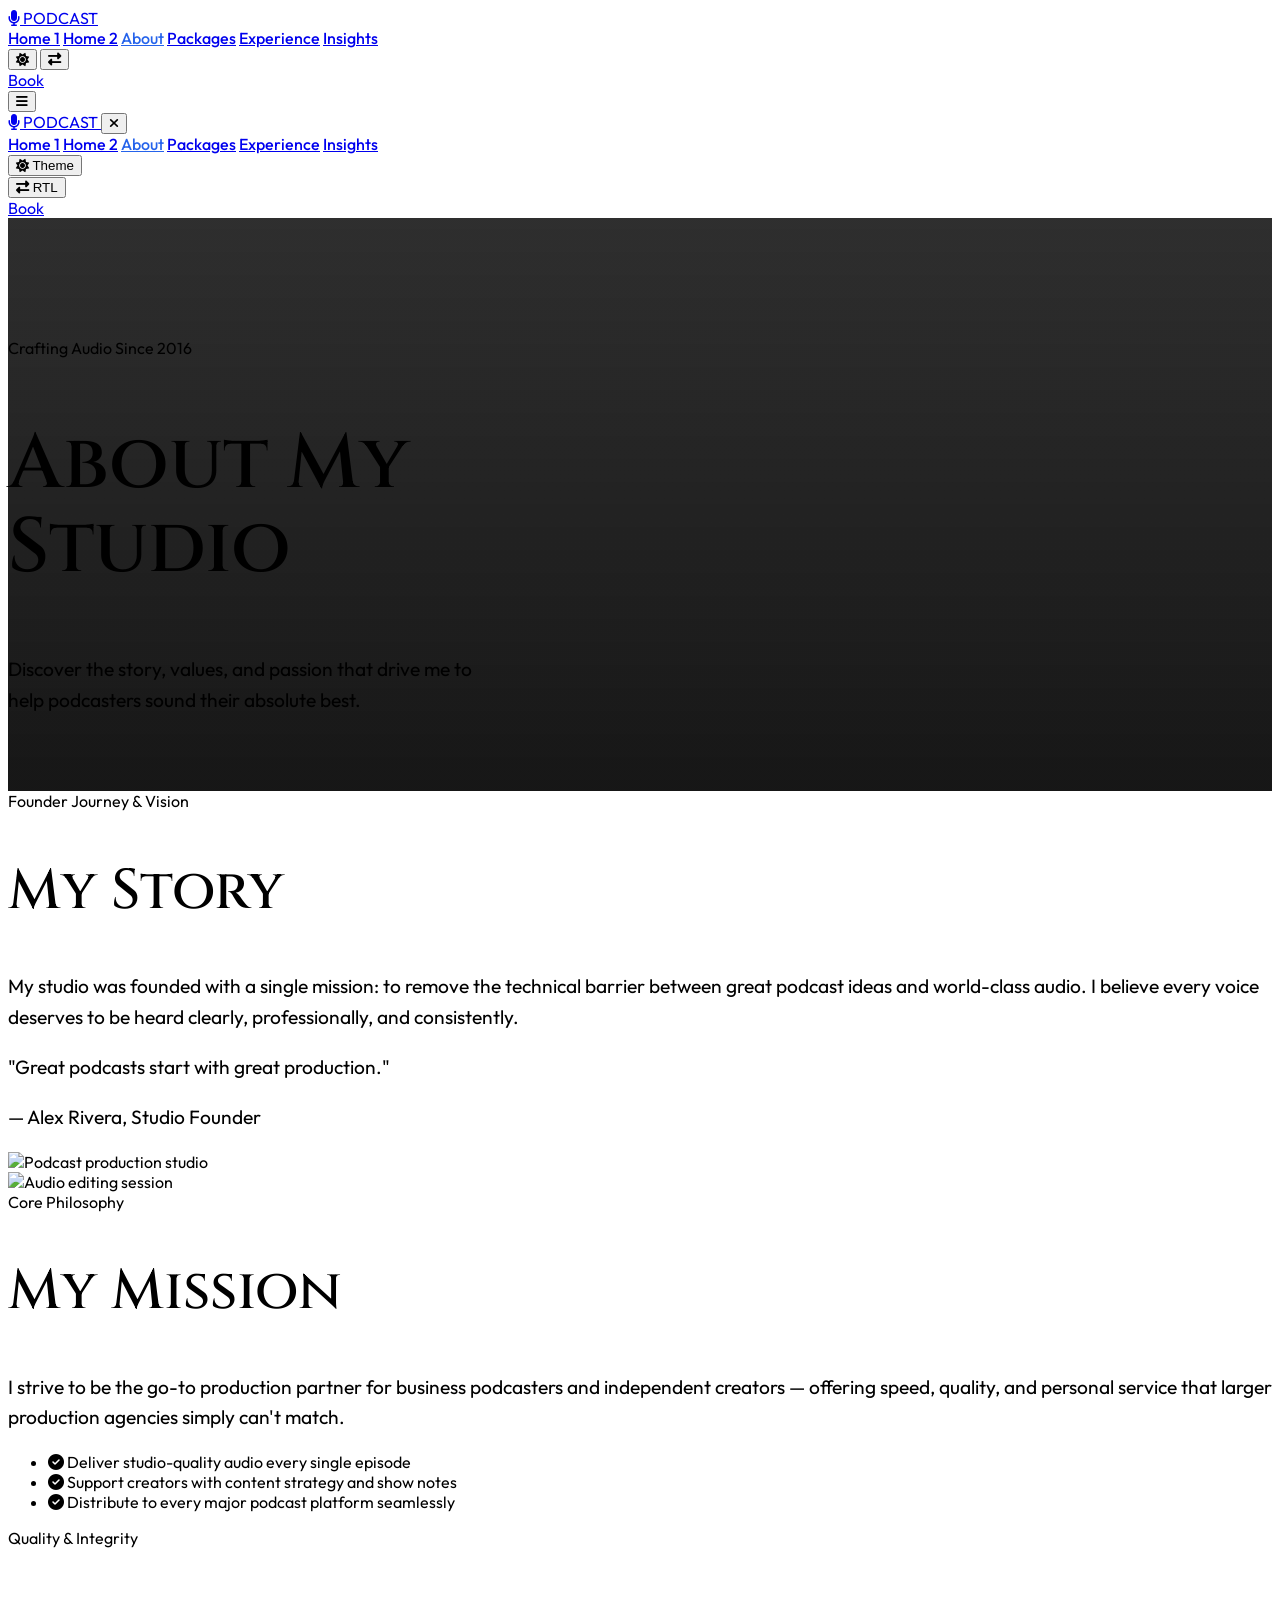
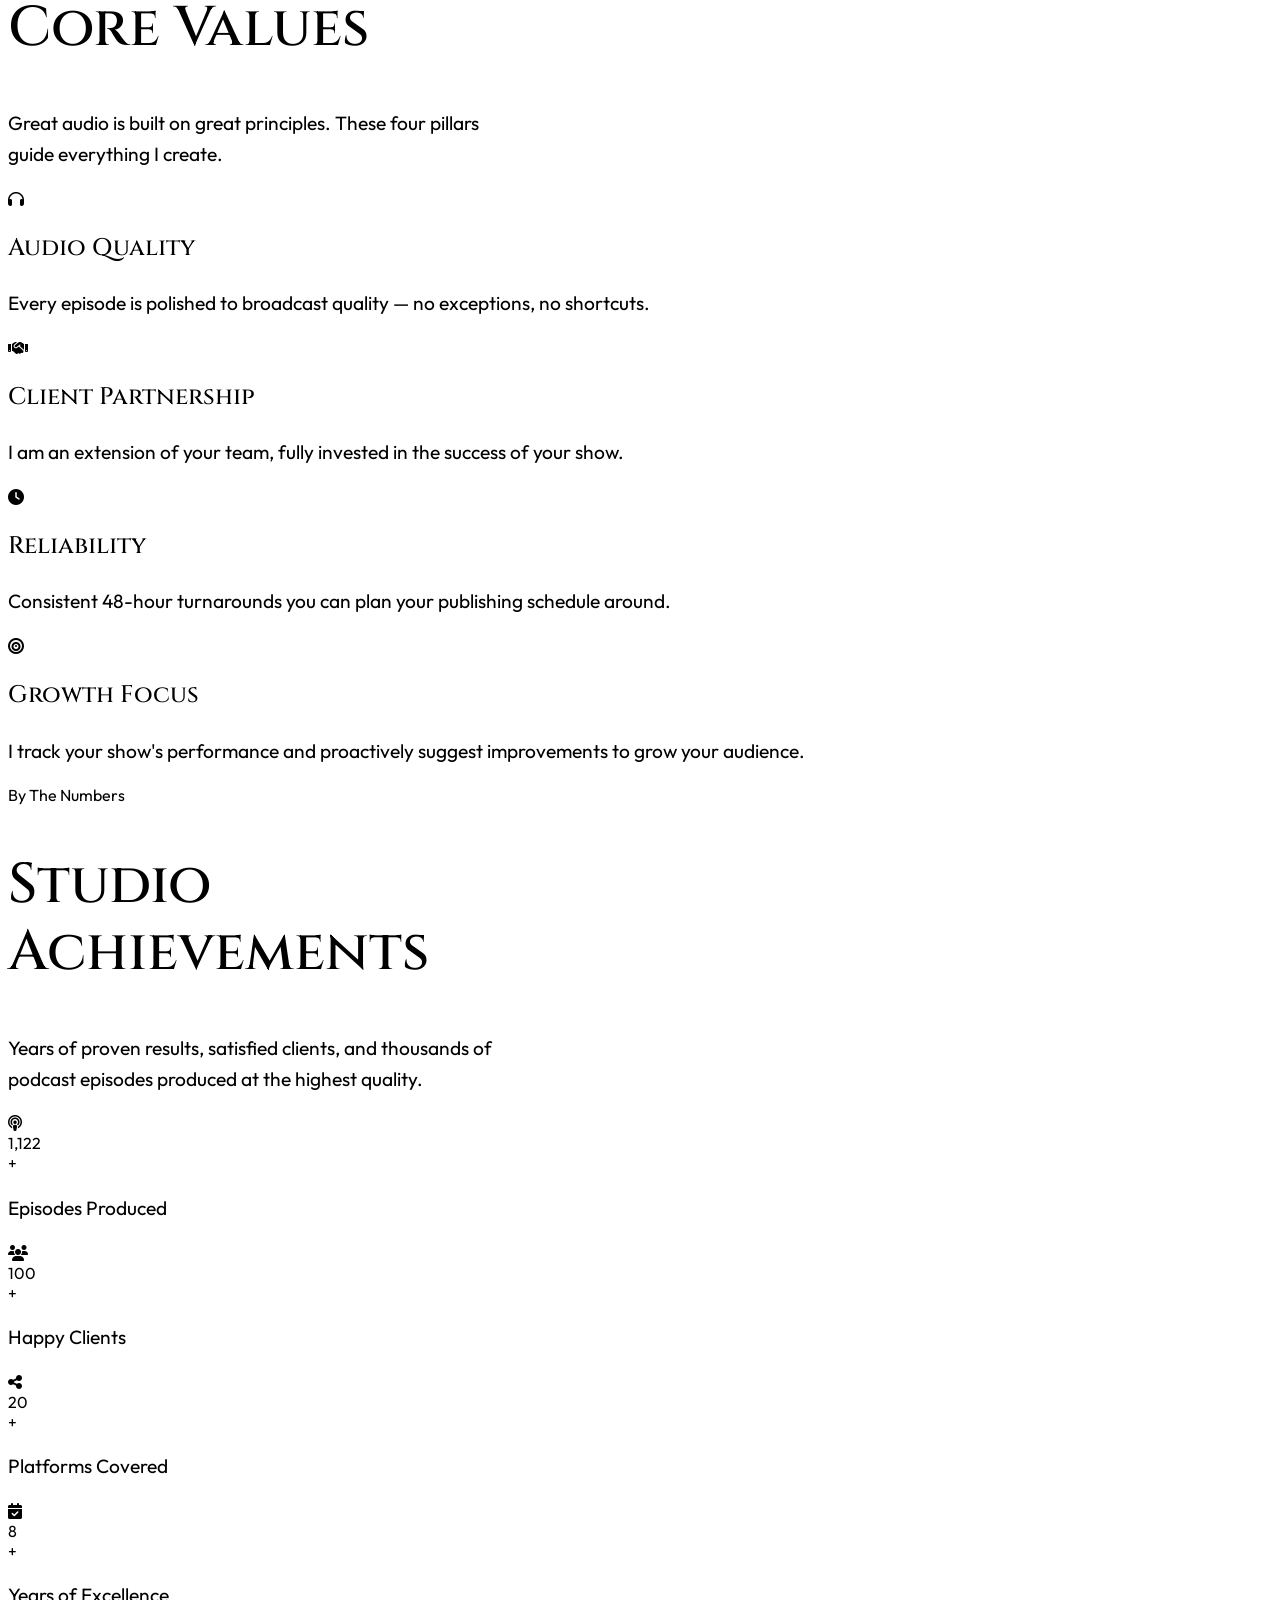
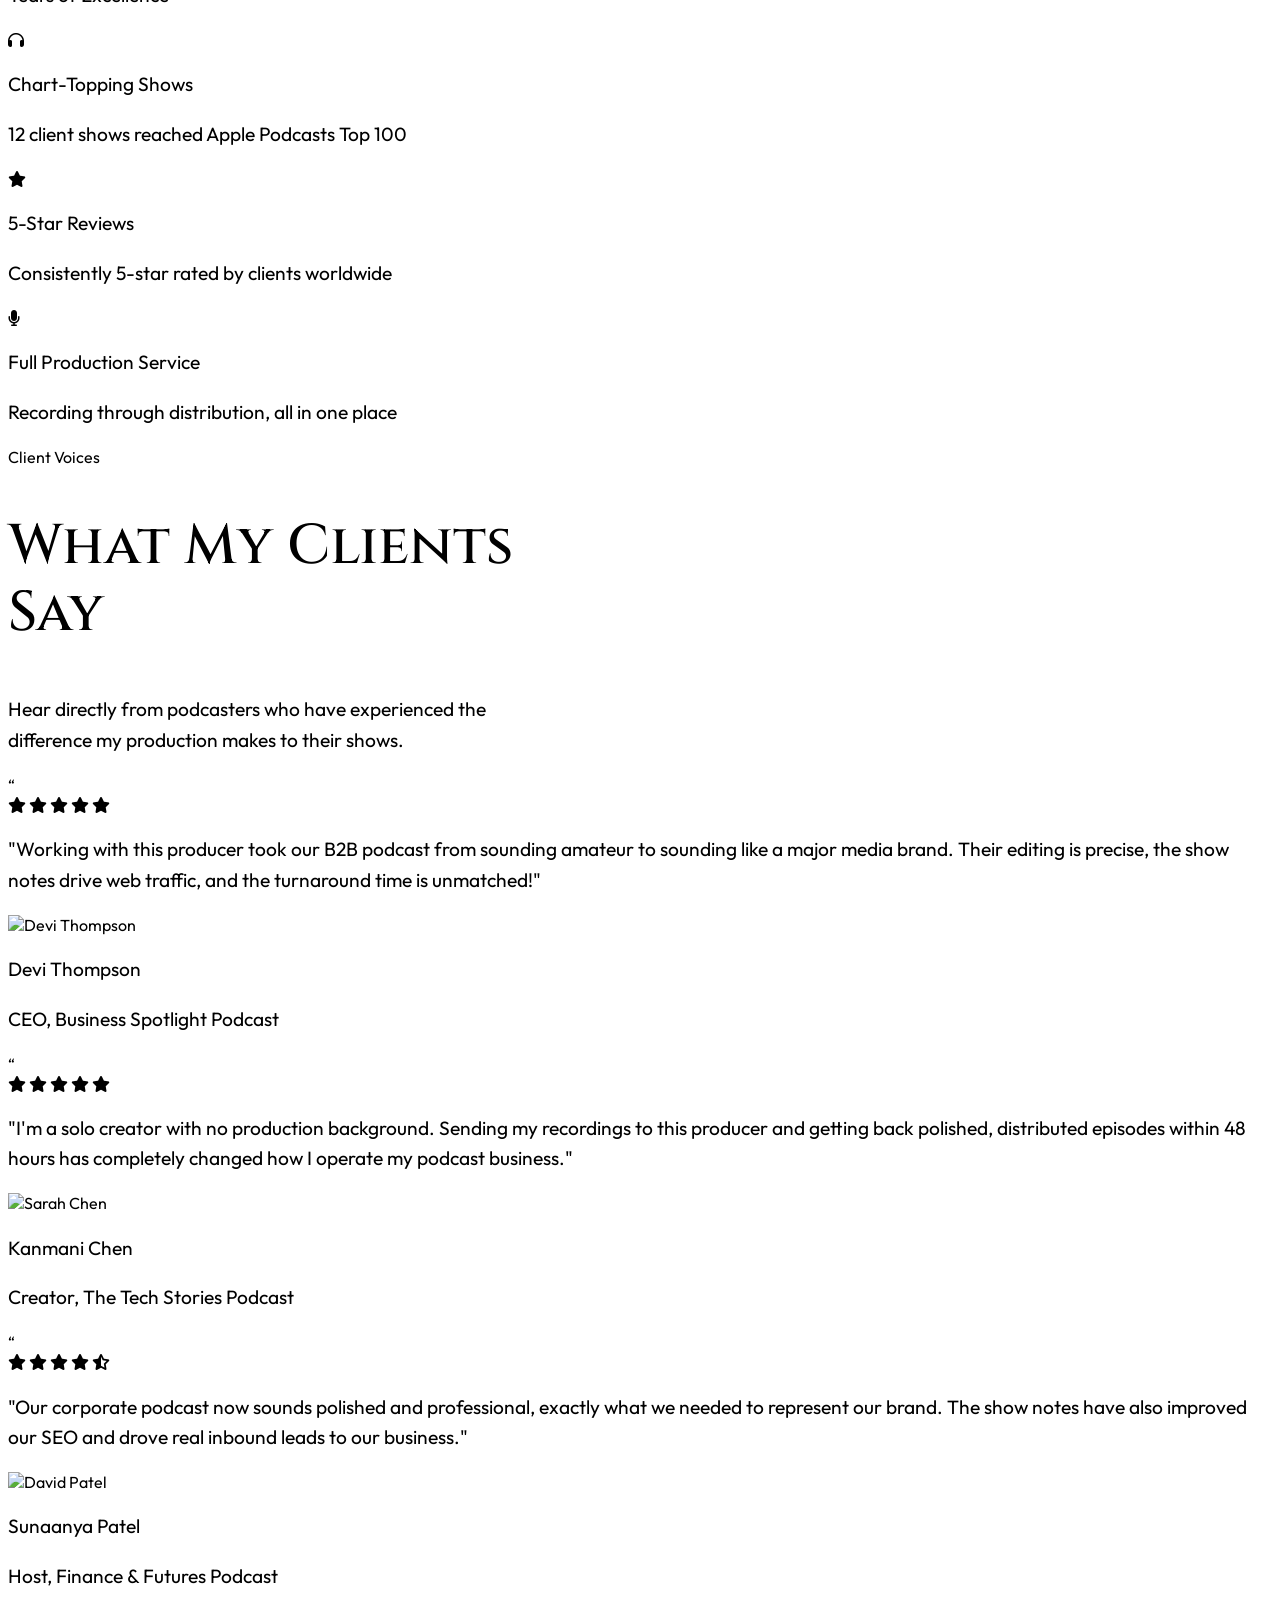
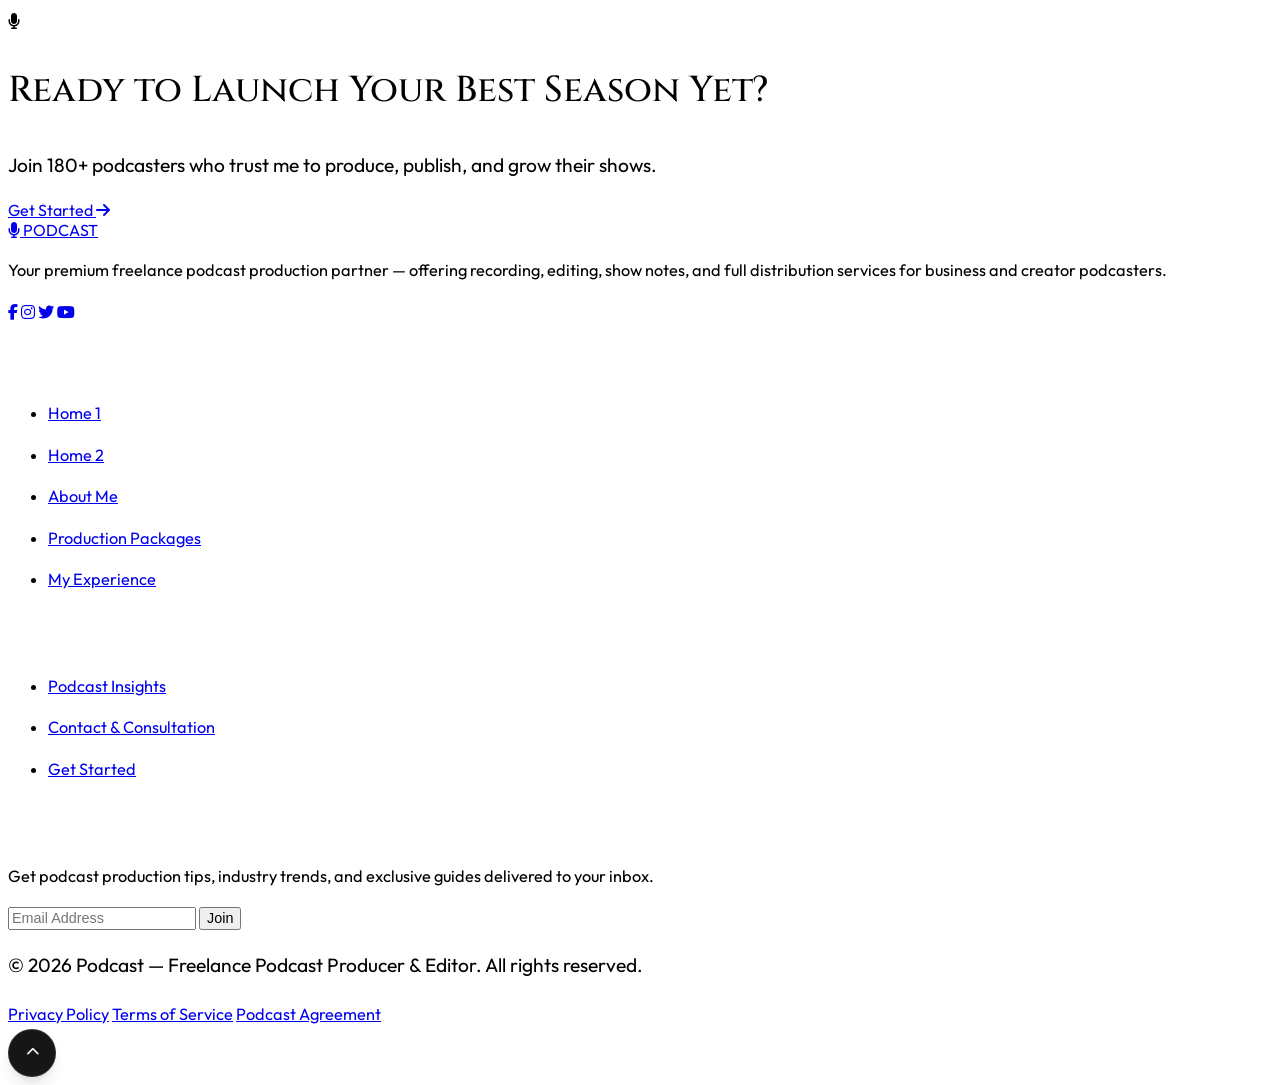
==== about.html @ 0f585a2a "Initial commit" ====
<!DOCTYPE html>
<html lang="en" class="dark">
<head>
  <!-- Favicon -->
  <link rel="icon" type="image/svg+xml" href="assets/images/favicon.svg">

  <meta charset="UTF-8">
  <meta name="viewport" content="width=device-width, initial-scale=1.0">
  <title>Podcast | About Me</title>
  <meta name="description" content="Learn about my freelance podcast production studio's story, mission, and values. Dedicated to helping business and creator podcasters sound their best.">
  
  <!-- FontAwesome Icons -->
  <link rel="stylesheet" href="https://cdnjs.cloudflare.com/ajax/libs/font-awesome/6.4.0/css/all.min.css">
  <!-- Custom Styles -->
  <link rel="stylesheet" href="assets/css/custom.css">
  <!-- Tailwind CSS Play CDN -->
  <script src="https://cdn.tailwindcss.com"></script>
  <script>
    tailwind.config = {
      darkMode: 'class',
      theme: {
        extend: {
          colors: {
            'brand-blue': {
              DEFAULT: '#2563eb',
              hover: '#1d4ed8',
              dark: '#1e40af',
            },
            'charcoal': {
              900: '#0a0a0a',
              800: '#161616',
              700: '#1f1f1f',
              600: '#2e2e2e',
            }
          },
          fontFamily: {
            serif: ['Cinzel', 'serif'],
            sans: ['Outfit', 'sans-serif'],
          },
          fontWeight: {
            light: '300',
            normal: '410',
            medium: '500',
            semibold: '520',
            bold: '500',
            extrabold: '540',
            black: '580',
          }
        }
      }
    }
  </script>
</head>
<body class="bg-white dark:bg-charcoal-900 text-gray-900 dark:text-gray-100 transition-colors duration-300">

  <!-- NAVBAR -->
  <header id="main-header" class="fixed top-0 left-0 right-0 z-50 transition-all duration-300 py-3 bg-white dark:bg-[#0a0a0a]/95 border-b border-gray-200 dark:border-white/10">
    <div class="max-w-7xl mx-auto px-4 sm:px-6 lg:px-8">
      <div class="flex items-center justify-between h-16">
        
        <!-- Logo -->
        <a href="index.html" class="flex items-center space-x-2 gap-2 text-white font-serif tracking-widest text-xl md:text-2xl font-bold group">
          <span class="text-brand-blue group-hover:text-white transition-colors duration-300">
            <i class="fas fa-microphone"></i>
          </span>
          <span class="text-gray-900 dark:text-white">PODCAST</span>
        </a>

        <!-- Desktop Navigation Links -->
        <nav class="hidden lg:flex items-center lg:space-x-4 lg:mx-6 xl:space-x-8 xl:mx-10">
          <a href="index.html" class="nav-link font-medium text-sm tracking-wider uppercase text-gray-600 dark:text-gray-300 hover:text-brand-blue dark:hover:text-brand-blue transition-colors py-2 border-b-2 border-transparent">Home 1</a>
          <a href="home2.html" class="nav-link font-medium text-sm tracking-wider uppercase text-gray-600 dark:text-gray-300 hover:text-brand-blue dark:hover:text-brand-blue transition-colors py-2 border-b-2 border-transparent">Home 2</a>
          <a href="about.html" class="nav-link font-medium text-sm tracking-wider uppercase text-gray-900 dark:text-white hover:text-brand-blue transition-colors py-2 border-b-2 border-transparent">About</a>
          <a href="programs.html" class="nav-link font-medium text-sm tracking-wider uppercase text-gray-600 dark:text-gray-300 hover:text-brand-blue dark:hover:text-brand-blue transition-colors py-2 border-b-2 border-transparent">Packages</a>
          <a href="coaches.html" class="nav-link font-medium text-sm tracking-wider uppercase text-gray-600 dark:text-gray-300 hover:text-brand-blue dark:hover:text-brand-blue transition-colors py-2 border-b-2 border-transparent">Experience</a>
          
          <a href="blog.html" class="nav-link font-medium text-sm tracking-wider uppercase text-gray-600 dark:text-gray-300 hover:text-brand-blue dark:hover:text-brand-blue transition-colors py-2 border-b-2 border-transparent">Insights</a>
        </nav>

        <!-- Right Action Items (Buttons & Toggles) -->
        <div class="hidden lg:flex items-center space-x-4 gap-2">
          
          <!-- Theme Toggle -->
          <button class="theme-toggle-btn text-gray-600 dark:text-white focus:outline-none p-2 rounded-full hover:bg-gray-100 dark:hover:bg-white/10 transition-colors" title="Toggle Theme">
            <i class="theme-toggle-icon fas fa-sun text-yellow-400"></i>
          </button>

          <!-- RTL Toggle -->
          <button class="rtl-toggle-btn text-gray-600 dark:text-white focus:outline-none p-2 rounded-full hover:bg-gray-100 dark:hover:bg-white/10 transition-colors" title="Toggle RTL/LTR">
            <i class="fas fa-right-left text-brand-blue"></i>
          </button>

          <div class="h-6 w-px bg-gray-200 dark:bg-gray-700/50"></div>

          <a href="contact.html" class="bg-brand-blue hover:bg-brand-blue-hover text-black font-semibold text-xs tracking-widest uppercase px-5 py-2.5 rounded-full transition-all duration-300 shadow-md">Book</a>
          
        </div>

        <!-- Mobile Menu Button -->
        <div class="lg:hidden flex items-center space-x-4 gap-2">
          <button id="mobile-menu-btn" class="text-gray-800 dark:text-white hover:text-brand-blue focus:outline-none p-2 rounded-md transition-colors" aria-label="Open Menu">
            <i class="fas fa-bars text-2xl"></i>
          </button>
        </div>

      </div>
    </div>

  </header>

  <!-- Mobile Drawer Menu -->
  <div id="mobile-menu" class="fixed inset-y-0 right-0 z-[100] w-full max-w-xs bg-white/95 dark:bg-charcoal-900/95 backdrop-blur-md shadow-2xl p-6 border-l border-gray-200 dark:border-white/10 transform translate-x-full transition-transform duration-300 lg:hidden flex flex-col justify-between">
    <div>
      <div class="flex items-center justify-between mb-8">
        <a href="index.html" class="flex items-center space-x-2 gap-2 text-gray-900 dark:text-white font-serif tracking-widest text-lg font-bold group">
          <i class="fas fa-microphone text-brand-blue"></i>
          <span class="text-gray-900 dark:text-white">PODCAST</span>
        </a>
        <button id="mobile-menu-close-btn" class="text-gray-800 dark:text-white hover:text-brand-blue p-2 focus:outline-none" aria-label="Close Menu">
          <i class="fas fa-times text-2xl"></i>
        </button>
      </div>

      <nav class="flex flex-col space-y-4">
        <a href="index.html" class="nav-link text-base font-semibold text-gray-700 dark:text-gray-300 hover:text-brand-blue transition-colors py-1 border-b border-gray-100 dark:border-white/5">Home 1</a>
        <a href="home2.html" class="nav-link text-base font-semibold text-gray-700 dark:text-gray-300 hover:text-brand-blue transition-colors py-1 border-b border-white/5">Home 2</a>
        <a href="about.html" class="nav-link text-base font-semibold text-gray-700 dark:text-gray-300 hover:text-brand-blue transition-colors py-1 border-b border-white/5">About</a>
        <a href="programs.html" class="nav-link text-base font-semibold text-gray-700 dark:text-gray-300 hover:text-brand-blue transition-colors py-1 border-b border-gray-100 dark:border-white/5">Packages</a>
        <a href="coaches.html" class="nav-link text-base font-semibold text-gray-700 dark:text-gray-300 hover:text-brand-blue transition-colors py-1 border-b border-white/5">Experience</a>
        
        <a href="blog.html" class="nav-link text-base font-semibold text-gray-700 dark:text-gray-300 hover:text-brand-blue transition-colors py-1 border-b border-white/5">Insights</a>
      </nav>
    </div>

    <div class="mt-8 pt-6 border-t border-gray-200 dark:border-white/10 flex flex-col space-y-4">
      <div class="flex items-center justify-around py-2 bg-gray-100 dark:bg-black/25 rounded-xl border border-gray-200 dark:border-white/5">
        <!-- Theme Toggle -->
        <button class="theme-toggle-btn text-gray-700 dark:text-gray-300 hover:text-brand-blue dark:hover:text-brand-blue focus:outline-none p-2 rounded-full transition-colors flex items-center gap-2 text-sm font-semibold" title="Toggle Theme">
          <i class="theme-toggle-icon fas fa-sun text-yellow-500 dark:text-yellow-400"></i>
          <span>Theme</span>
        </button>
        <div class="h-6 w-px bg-gray-300 dark:bg-white/10"></div>
        <!-- RTL Toggle -->
        <button class="rtl-toggle-btn text-gray-700 dark:text-gray-300 hover:text-brand-blue dark:hover:text-brand-blue focus:outline-none p-2 rounded-full transition-colors flex items-center gap-2 text-sm font-semibold" title="Toggle RTL/LTR">
          <i class="fas fa-right-left text-brand-blue"></i>
          <span>RTL</span>
        </button>
      </div>
      <a href="contact.html" class="block text-center py-2.5 bg-brand-blue hover:bg-brand-blue-hover text-black font-semibold rounded-full shadow-lg transition-all">Book</a>
    </div>
  </div>

  <!-- ABOUT HERO SECTION -->
  <section class="inner-hero relative min-h-[60vh] flex items-center justify-center pt-40 md:pt-48 pb-16 overflow-hidden bg-cover bg-center" style="background-image: linear-gradient(rgba(10, 10, 10, 0.85), rgba(10, 10, 10, 0.95)), url('https://images.unsplash.com/photo-1478737270239-2f02b77fc618?auto=format&fit=crop&w=1920&q=80');">
    <div class="absolute inset-0 bg-gradient-to-t from-charcoal-900 to-transparent"></div>
    <div class="relative z-10 max-w-7xl mx-auto px-4 sm:px-6 lg:px-8 text-center space-y-4">
      <span class="text-brand-blue font-semibold text-xs uppercase tracking-widest block">Crafting Audio Since 2016</span>
      <h1 class="hero-heading text-white max-w-heading mx-auto">About My Studio</h1>
      <p class="body-text text-gray-300 max-w-paragraph mx-auto">
        Discover the story, values, and passion that drive me to help podcasters sound their absolute best.
      </p>
    </div>
  </section>

  <!-- OUR STORY -->
  <section class="py-24 bg-white dark:bg-charcoal-900">
    <div class="max-w-7xl mx-auto px-4 sm:px-6 lg:px-8">
      
      <div class="grid grid-cols-1 lg:grid-cols-2 gap-16 items-center">
        <!-- Story Text -->
        <div class="space-y-6">
          <span class="text-brand-blue font-semibold text-xs uppercase tracking-widest block">Founder Journey & Vision</span>
          <h2 class="section-heading text-gray-900 dark:text-white max-w-heading">My Story</h2>
          <div class="space-y-6 text-gray-600 dark:text-gray-400 leading-relaxed text-sm md:text-base">
            <p>
            My studio was founded with a single mission: to remove the technical barrier between great podcast ideas and world-class audio. I believe every voice deserves to be heard clearly, professionally, and consistently.
          </p>
          
          <div class="pt-4 flex items-center space-x-6 gap-2">
            <div class="border-l-4 border-brand-blue pl-4">
              <p class="font-serif font-bold text-lg text-gray-900 dark:text-white">"Great podcasts start with great production."</p>
              <p class="text-xs text-gray-500 mt-1">&mdash; Alex Rivera, Studio Founder</p>
            </div>
          </div>
        </div>
      </div>

        <!-- Studio Image -->
        <div class="relative">
          <div class="absolute -inset-1 rounded-2xl bg-gradient-to-r from-brand-blue/20 to-purple-500/10 blur opacity-40"></div>
          <div class="relative rounded-2xl overflow-hidden shadow-2xl p-1 bg-white/5 border border-white/10">
            <img src="https://img.magnific.com/premium-photo/medium-closeup-portrait-young-middle-eastern-influencer-wearing-headphones-creating-content-b_622301-3038.jpg?semt=ais_hybrid&w=740&q=80" alt="Podcast production studio" class="w-full h-[380px] object-cover rounded-xl">
          </div>
        </div>

      </div>

    </div>
  </section>

  <!-- MISSION SECTION -->
  <section class="py-24 bg-slate-50 dark:bg-charcoal-800">
    <div class="max-w-7xl mx-auto px-4 sm:px-6 lg:px-8">
      
      <div class="grid grid-cols-1 lg:grid-cols-2 gap-16 items-center">
        <!-- Left: Image layout -->
        <div class="order-2 lg:order-1 relative">
          <div class="absolute -inset-1 rounded-2xl bg-gradient-to-r from-royal-blue/25 to-purple-500/10 blur opacity-40"></div>
          <div class="relative rounded-2xl overflow-hidden shadow-2xl p-1 bg-white/5 border border-white/10">
            <img src="https://encrypted-tbn0.gstatic.com/images?q=tbn:ANd9GcTdHnH7uPK-f9iyCu4mTZWMfiKW8yW2PJXwdZ-KbMtlJviJrvaEE84903Rh&s=10" alt="Audio editing session" class="w-full h-[380px] object-cover rounded-xl">
          </div>
        </div>

        <!-- Right: Mission text -->
        <div class="order-1 lg:order-2 space-y-6">
          <span class="text-brand-blue font-semibold text-xs uppercase tracking-widest block">Core Philosophy</span>
          <h2 class="section-heading text-gray-900 dark:text-white max-w-heading">My Mission</h2>
          <div class="space-y-6 text-gray-600 dark:text-gray-400 leading-relaxed text-sm md:text-base">
            <p>
            I strive to be the go-to production partner for business podcasters and independent creators — offering speed, quality, and personal service that larger production agencies simply can't match.
          </p>
          <ul class="space-y-3 text-sm text-gray-600 dark:text-gray-300">
            <li class="flex items-center gap-2"><i class="fas fa-circle-check text-brand-blue"></i> Deliver studio-quality audio every single episode</li>
            <li class="flex items-center gap-2"><i class="fas fa-circle-check text-brand-blue"></i> Support creators with content strategy and show notes</li>
            <li class="flex items-center gap-2"><i class="fas fa-circle-check text-brand-blue"></i> Distribute to every major podcast platform seamlessly</li>
          </ul>
        </div>
      </div>

    </div>
  </section>

  <!-- CORE VALUES -->
  <section class="py-24 bg-white dark:bg-charcoal-900">
    <div class="max-w-7xl mx-auto px-4 sm:px-6 lg:px-8">
      
      <!-- Section Header -->
      <div class="text-center mb-16 space-y-4">
        <span class="text-brand-blue font-semibold text-xs uppercase tracking-widest block">Quality & Integrity</span>
        <h2 class="section-heading text-gray-900 dark:text-white max-w-heading mx-auto">Core Values</h2>
        <p class="body-text text-gray-600 dark:text-gray-400 max-w-paragraph mx-auto">
          Great audio is built on great principles. These four pillars guide everything I create.
        </p>
      </div>

      <!-- Values Cards Grid -->
      <div class="grid grid-cols-1 md:grid-cols-2 lg:grid-cols-4 gap-8">
        
        <!-- Value 1 -->
        <div class="bg-slate-50 dark:bg-charcoal-800 border border-gray-100 dark:border-white/5 p-8 rounded-2xl shadow-sm text-center hover-card-trigger space-y-4">
          <div class="w-14 h-14 mx-auto rounded-xl bg-brand-blue/10 border border-brand-blue/20 flex items-center justify-center text-brand-blue text-xl">
            <i class="fas fa-headphones"></i>
          </div>
          <h3 class="card-heading text-gray-900 dark:text-white">Audio Quality</h3>
          <p class="text-xs text-gray-500 dark:text-gray-400 leading-relaxed">
            Every episode is polished to broadcast quality — no exceptions, no shortcuts.
          </p>
        </div>

        <!-- Value 2 -->
        <div class="bg-slate-50 dark:bg-charcoal-800 border border-gray-100 dark:border-white/5 p-8 rounded-2xl shadow-sm text-center hover-card-trigger space-y-4">
          <div class="w-14 h-14 mx-auto rounded-xl bg-brand-blue/10 border border-brand-blue/20 flex items-center justify-center text-brand-blue text-xl">
            <i class="fas fa-handshake"></i>
          </div>
          <h3 class="card-heading text-gray-900 dark:text-white">Client Partnership</h3>
          <p class="text-xs text-gray-500 dark:text-gray-400 leading-relaxed">
            I am an extension of your team, fully invested in the success of your show.
          </p>
        </div>

        <!-- Value 3 -->
        <div class="bg-slate-50 dark:bg-charcoal-800 border border-gray-100 dark:border-white/5 p-8 rounded-2xl shadow-sm text-center hover-card-trigger space-y-4">
          <div class="w-14 h-14 mx-auto rounded-xl bg-brand-blue/10 border border-brand-blue/20 flex items-center justify-center text-brand-blue text-xl">
            <i class="fas fa-clock"></i>
          </div>
          <h3 class="card-heading text-gray-900 dark:text-white">Reliability</h3>
          <p class="text-xs text-gray-500 dark:text-gray-400 leading-relaxed">
            Consistent 48-hour turnarounds you can plan your publishing schedule around.
          </p>
        </div>

        <!-- Value 4 -->
        <div class="bg-slate-50 dark:bg-charcoal-800 border border-gray-100 dark:border-white/5 p-8 rounded-2xl shadow-sm text-center hover-card-trigger space-y-4">
          <div class="w-14 h-14 mx-auto rounded-xl bg-brand-blue/10 border border-brand-blue/20 flex items-center justify-center text-brand-blue text-xl">
            <i class="fas fa-bullseye"></i>
          </div>
          <h3 class="card-heading text-gray-900 dark:text-white">Growth Focus</h3>
          <p class="text-xs text-gray-500 dark:text-gray-400 leading-relaxed">
            I track your show's performance and proactively suggest improvements to grow your audience.
          </p>
        </div>

      </div>

    </div>
  </section>

  <!-- ACHIEVEMENTS & STATS SECTION -->
  <section id="achievements" class="py-24 bg-slate-50 dark:bg-charcoal-800 overflow-hidden">
    <div class="max-w-7xl mx-auto px-4 sm:px-6 lg:px-8">

      <!-- Section Header -->
      <div class="text-center mb-16 space-y-4">
        <span class="text-brand-blue font-semibold text-xs uppercase tracking-widest block">By The Numbers</span>
        <h2 class="section-heading text-gray-900 dark:text-white max-w-heading mx-auto">Studio Achievements</h2>
        <p class="body-text text-gray-600 dark:text-gray-400 max-w-paragraph mx-auto">
          Years of proven results, satisfied clients, and thousands of podcast episodes produced at the highest quality.
        </p>
      </div>

      <!-- Stats Grid -->
      <div class="grid grid-cols-2 lg:grid-cols-4 gap-6 mb-16">
        <!-- Stat 1 -->
        <div class="stat-card group relative bg-white dark:bg-charcoal-900 border border-gray-100 dark:border-white/5 rounded-2xl p-8 text-center shadow-sm overflow-hidden hover:shadow-xl transition-all duration-500">
          <div class="absolute inset-0 bg-gradient-to-br from-brand-blue/5 to-transparent opacity-0 group-hover:opacity-100 transition-opacity duration-500"></div>
          <div class="relative z-10">
            <div class="w-14 h-14 mx-auto mb-4 rounded-xl bg-brand-blue/10 border border-brand-blue/25 flex items-center justify-center text-brand-blue text-2xl">
              <i class="fas fa-podcast"></i>
            </div>
            <div class="stat-number text-4xl font-serif font-bold text-gray-900 dark:text-white mb-1" data-target="2400">0</div>
            <div class="text-brand-blue text-2xl font-bold mb-2">+</div>
            <p class="text-xs uppercase tracking-widest text-gray-500 dark:text-gray-400 font-semibold">Episodes Produced</p>
          </div>
        </div>

        <!-- Stat 2 -->
        <div class="stat-card group relative bg-white dark:bg-charcoal-900 border border-gray-100 dark:border-white/5 rounded-2xl p-8 text-center shadow-sm overflow-hidden hover:shadow-xl transition-all duration-500">
          <div class="absolute inset-0 bg-gradient-to-br from-brand-blue/5 to-transparent opacity-0 group-hover:opacity-100 transition-opacity duration-500"></div>
          <div class="relative z-10">
            <div class="w-14 h-14 mx-auto mb-4 rounded-xl bg-brand-blue/10 border border-brand-blue/25 flex items-center justify-center text-brand-blue text-2xl">
              <i class="fas fa-users"></i>
            </div>
            <div class="stat-number text-4xl font-serif font-bold text-gray-900 dark:text-white mb-1" data-target="180">0</div>
            <div class="text-brand-blue text-2xl font-bold mb-2">+</div>
            <p class="text-xs uppercase tracking-widest text-gray-500 dark:text-gray-400 font-semibold">Happy Clients</p>
          </div>
        </div>

        <!-- Stat 3 -->
        <div class="stat-card group relative bg-white dark:bg-charcoal-900 border border-gray-100 dark:border-white/5 rounded-2xl p-8 text-center shadow-sm overflow-hidden hover:shadow-xl transition-all duration-500">
          <div class="absolute inset-0 bg-gradient-to-br from-brand-blue/5 to-transparent opacity-0 group-hover:opacity-100 transition-opacity duration-500"></div>
          <div class="relative z-10">
            <div class="w-14 h-14 mx-auto mb-4 rounded-xl bg-brand-blue/10 border border-brand-blue/25 flex items-center justify-center text-brand-blue text-2xl">
              <i class="fas fa-share-nodes"></i>
            </div>
            <div class="stat-number text-4xl font-serif font-bold text-gray-900 dark:text-white mb-1" data-target="20">0</div>
            <div class="text-brand-blue text-2xl font-bold mb-2">+</div>
            <p class="text-xs uppercase tracking-widest text-gray-500 dark:text-gray-400 font-semibold">Platforms Covered</p>
          </div>
        </div>

        <!-- Stat 4 -->
        <div class="stat-card group relative bg-white dark:bg-charcoal-900 border border-gray-100 dark:border-white/5 rounded-2xl p-8 text-center shadow-sm overflow-hidden hover:shadow-xl transition-all duration-500">
          <div class="absolute inset-0 bg-gradient-to-br from-brand-blue/5 to-transparent opacity-0 group-hover:opacity-100 transition-opacity duration-500"></div>
          <div class="relative z-10">
            <div class="w-14 h-14 mx-auto mb-4 rounded-xl bg-brand-blue/10 border border-brand-blue/25 flex items-center justify-center text-brand-blue text-2xl">
              <i class="fas fa-calendar-check"></i>
            </div>
            <div class="stat-number text-4xl font-serif font-bold text-gray-900 dark:text-white mb-1" data-target="8">0</div>
            <div class="text-brand-blue text-2xl font-bold mb-2">+</div>
            <p class="text-xs uppercase tracking-widest text-gray-500 dark:text-gray-400 font-semibold">Years of Excellence</p>
          </div>
        </div>
      </div>

      <!-- Achievement Badges Row -->
      <div class="grid grid-cols-1 sm:grid-cols-3 gap-6">
        <div class="flex items-center gap-4 bg-white dark:bg-charcoal-900 border border-gray-100 dark:border-white/5 rounded-2xl p-5 shadow-sm">
          <div class="w-12 h-12 shrink-0 rounded-xl bg-brand-blue/10 border border-brand-blue/20 flex items-center justify-center text-brand-blue text-lg">
            <i class="fas fa-headphones"></i>
          </div>
          <div>
            <p class="font-serif font-bold text-gray-900 dark:text-white text-sm">Chart-Topping Shows</p>
            <p class="text-xs text-gray-500 dark:text-gray-400">12 client shows reached Apple Podcasts Top 100</p>
          </div>
        </div>
        <div class="flex items-center gap-4 bg-white dark:bg-charcoal-900 border border-gray-100 dark:border-white/5 rounded-2xl p-5 shadow-sm">
          <div class="w-12 h-12 shrink-0 rounded-xl bg-brand-blue/10 border border-brand-blue/20 flex items-center justify-center text-brand-blue text-lg">
            <i class="fas fa-star"></i>
          </div>
          <div>
            <p class="font-serif font-bold text-gray-900 dark:text-white text-sm">5-Star Reviews</p>
            <p class="text-xs text-gray-500 dark:text-gray-400">Consistently 5-star rated by clients worldwide</p>
          </div>
        </div>
        <div class="flex items-center gap-4 bg-white dark:bg-charcoal-900 border border-gray-100 dark:border-white/5 rounded-2xl p-5 shadow-sm">
          <div class="w-12 h-12 shrink-0 rounded-xl bg-brand-blue/10 border border-brand-blue/20 flex items-center justify-center text-brand-blue text-lg">
            <i class="fas fa-microphone"></i>
          </div>
          <div>
            <p class="font-serif font-bold text-gray-900 dark:text-white text-sm">Full Production Service</p>
            <p class="text-xs text-gray-500 dark:text-gray-400">Recording through distribution, all in one place</p>
          </div>
        </div>
      </div>

    </div>
  </section>

  <!-- TESTIMONIALS SECTION -->
  <section id="testimonials" class="py-24 bg-white dark:bg-charcoal-900 relative overflow-hidden">
    <div class="absolute top-0 left-0 w-96 h-96 bg-brand-blue/5 rounded-full blur-3xl -translate-x-1/2 -translate-y-1/2 pointer-events-none"></div>
    <div class="absolute bottom-0 right-0 w-96 h-96 bg-purple-500/5 rounded-full blur-3xl translate-x-1/2 translate-y-1/2 pointer-events-none"></div>

    <div class="relative z-10 max-w-7xl mx-auto px-4 sm:px-6 lg:px-8">

      <!-- Section Header -->
      <div class="text-center mb-16 space-y-4">
        <span class="text-brand-blue font-semibold text-xs uppercase tracking-widest block">Client Voices</span>
        <h2 class="section-heading text-gray-900 dark:text-white max-w-heading mx-auto">What My Clients Say</h2>
        <p class="body-text text-gray-600 dark:text-gray-400 max-w-paragraph mx-auto">
          Hear directly from podcasters who have experienced the difference my production makes to their shows.
        </p>
      </div>

      <!-- Testimonials Grid -->
      <div class="grid grid-cols-1 md:grid-cols-12 gap-8">

        <!-- Testimonial 1 -->
        <div class="group relative flex flex-col h-full bg-slate-50 dark:bg-charcoal-800 border border-gray-100 dark:border-white/5 rounded-2xl p-8 shadow-sm hover:shadow-xl hover:-translate-y-1 transition-all duration-400 overflow-hidden md:col-span-6 lg:col-span-4">
          <div class="absolute top-0 left-0 right-0 h-1 bg-gradient-to-r from-brand-blue to-yellow-300 rounded-t-2xl"></div>
          <div class="text-brand-blue/25 text-7xl font-serif leading-none mb-4 select-none">&ldquo;</div>
          <div class="flex gap-1 mb-4 -mt-6">
            <i class="fas fa-star text-brand-blue text-xs"></i>
            <i class="fas fa-star text-brand-blue text-xs"></i>
            <i class="fas fa-star text-brand-blue text-xs"></i>
            <i class="fas fa-star text-brand-blue text-xs"></i>
            <i class="fas fa-star text-brand-blue text-xs"></i>
          </div>
          <p class="text-sm text-gray-600 dark:text-gray-300 leading-relaxed mb-6 grow">
            "Working with this producer took our B2B podcast from sounding amateur to sounding like a major media brand. Their editing is precise, the show notes drive web traffic, and the turnaround time is unmatched!"
          </p>
          <div class="flex items-center gap-4 mt-auto pt-4 border-t border-gray-200 dark:border-white/10 h-20">
            <img src="https://cdn-images-1.medium.com/max/1600/1*cRpjrpCeGSWpYfXHP16BpA.jpeg" alt="Devi Thompson" class="w-12 h-12 rounded-full object-cover border-2 border-brand-blue/30 shrink-0">
            <div>
              <p class="font-serif font-bold text-gray-900 dark:text-white text-sm md:text-xs lg:text-sm">Devi Thompson</p>
              <p class="text-xs md:text-[10px] lg:text-xs text-gray-500 dark:text-gray-400">CEO, Business Spotlight Podcast</p>
            </div>
          </div>
        </div>

        <!-- Testimonial 2 -->
        <div class="group relative flex flex-col h-full bg-charcoal-900 dark:bg-charcoal-800 border border-white/5 rounded-2xl p-8 shadow-xl hover:-translate-y-1 transition-all duration-400 overflow-hidden md:col-span-6 lg:col-span-4">
          <div class="absolute top-0 left-0 right-0 h-1 bg-gradient-to-r from-brand-blue to-yellow-300 rounded-t-2xl"></div>
          <div class="text-brand-blue/25 text-7xl font-serif leading-none mb-4 select-none">&ldquo;</div>
          <div class="flex gap-1 mb-4 -mt-6">
            <i class="fas fa-star text-brand-blue text-xs"></i>
            <i class="fas fa-star text-brand-blue text-xs"></i>
            <i class="fas fa-star text-brand-blue text-xs"></i>
            <i class="fas fa-star text-brand-blue text-xs"></i>
            <i class="fas fa-star text-brand-blue text-xs"></i>
          </div>
          <p class="text-sm text-white/80 leading-relaxed mb-6 grow">
            "I'm a solo creator with no production background. Sending my recordings to this producer and getting back polished, distributed episodes within 48 hours has completely changed how I operate my podcast business."
          </p>
          <div class="flex items-center gap-4 mt-auto pt-4 border-t border-white/10 h-20">
            <img src="https://encrypted-tbn0.gstatic.com/images?q=tbn:ANd9GcTE8I0unqSQaNtnwcqL_ZZqk3Cfdh_WURCX1hGhZYphvGKVWjmDMh_sGyg&s=10" alt="Sarah Chen" class="w-12 h-12 rounded-full object-cover border-2 border-brand-blue/50 shrink-0">
            <div>
              <p class="font-serif font-bold text-white text-sm md:text-xs lg:text-sm">Kanmani Chen</p>
              <p class="text-xs md:text-[10px] lg:text-xs text-gray-400">Creator, The Tech Stories Podcast</p>
            </div>
          </div>
        </div>

        <!-- Testimonial 3 -->
        <div class="group relative flex flex-col h-full bg-slate-50 dark:bg-charcoal-800 border border-gray-100 dark:border-white/5 rounded-2xl p-8 shadow-sm hover:shadow-xl hover:-translate-y-1 transition-all duration-400 overflow-hidden md:col-start-4 md:col-span-6 lg:col-span-4 lg:col-start-auto">
          <div class="absolute top-0 left-0 right-0 h-1 bg-gradient-to-r from-brand-blue to-yellow-300 rounded-t-2xl"></div>
          <div class="text-brand-blue/25 text-7xl font-serif leading-none mb-4 select-none">&ldquo;</div>
          <div class="flex gap-1 mb-4 -mt-6">
            <i class="fas fa-star text-brand-blue text-xs"></i>
            <i class="fas fa-star text-brand-blue text-xs"></i>
            <i class="fas fa-star text-brand-blue text-xs"></i>
            <i class="fas fa-star text-brand-blue text-xs"></i>
            <i class="fas fa-star-half-alt text-brand-blue text-xs"></i>
          </div>
          <p class="text-sm text-gray-600 dark:text-gray-300 leading-relaxed mb-6 grow">
            "Our corporate podcast now sounds polished and professional, exactly what we needed to represent our brand. The show notes have also improved our SEO and drove real inbound leads to our business."
          </p>
          <div class="flex items-center gap-4 mt-auto pt-4 border-t border-gray-200 dark:border-white/10 h-20">
            <img src="https://cdn.realtor.ca/individuals/TS637490207400000000/highres/1296632.jpg" alt="David Patel" class="w-12 h-12 rounded-full object-cover border-2 border-brand-blue/30 shrink-0">
            <div>
              <p class="font-serif font-bold text-gray-900 dark:text-white text-sm md:text-xs lg:text-sm">Sunaanya Patel</p>
              <p class="text-xs md:text-[10px] lg:text-xs text-gray-500 dark:text-gray-400">Host, Finance & Futures Podcast</p>
            </div>
          </div>
        </div>

      </div>

      <!-- CTA Banner -->
      <div class="mt-16 relative rounded-2xl overflow-hidden bg-gradient-to-r from-charcoal-900 via-charcoal-800 to-charcoal-900 dark:from-charcoal-800 dark:via-charcoal-700 dark:to-charcoal-800 border border-white/10 p-10 text-center shadow-2xl">
        <div class="absolute inset-0 bg-[radial-gradient(ellipse_at_center,_var(--tw-gradient-stops))] from-brand-blue/10 via-transparent to-transparent pointer-events-none"></div>
        <div class="relative z-10 space-y-4">
          <i class="fas fa-microphone text-brand-blue text-3xl"></i>
          <h3 class="font-serif font-bold text-white text-2xl md:text-3xl">Ready to Launch Your Best Season Yet?</h3>
          <p class="text-gray-400 text-sm max-w-md mx-auto">Join 180+ podcasters who trust me to produce, publish, and grow their shows.</p>
          <a href="contact.html" class="inline-block mt-4 bg-brand-blue hover:bg-brand-blue-hover text-black font-semibold text-sm tracking-widest uppercase px-8 py-3 rounded-full transition-all duration-300 shadow-lg hover:shadow-brand-blue/30">
            Get Started <i class="fas fa-arrow-right ml-2"></i>
          </a>
        </div>
      </div>

    </div>
  </section>

  <!-- FOOTER -->

  <footer class="bg-slate-50 dark:bg-[#0a0a0a] border-t border-gray-200 dark:border-white/10 py-16 text-gray-700 dark:text-gray-300 text-sm">
    <div class="max-w-7xl mx-auto px-4 sm:px-6 lg:px-8">
      <div class="grid grid-cols-1 md:grid-cols-2 lg:grid-cols-4 gap-12">
        
        <!-- Column 1: Branding -->
        <div class="space-y-4">
          <a href="index.html" class="flex items-center space-x-2 gap-2 text-gray-900 dark:text-white font-serif tracking-widest text-xl md:text-2xl font-bold group">
            <i class="fas fa-microphone text-brand-blue"></i>
            <span class="text-gray-900 dark:text-white">PODCAST</span>
          </a>
          <p class="text-xs leading-relaxed text-gray-700 dark:text-gray-300">
            Your premium freelance podcast production partner — offering recording, editing, show notes, and full distribution services for business and creator podcasters.
          </p>
          <div class="flex space-x-4 gap-1.5 pt-2">
            <a href="#" class="text-gray-400 hover:text-brand-blue text-lg transition-colors"><i class="fab fa-facebook-f"></i></a>
            <a href="#" class="text-gray-400 hover:text-brand-blue text-lg transition-colors"><i class="fab fa-instagram"></i></a>
            <a href="#" class="text-gray-400 hover:text-brand-blue text-lg transition-colors"><i class="fab fa-twitter"></i></a>
            <a href="#" class="text-gray-400 hover:text-brand-blue text-lg transition-colors"><i class="fab fa-youtube"></i></a>
          </div>
        </div>

        <!-- Column 2: Navigation Links -->
        <div class="space-y-4">
          <h4 class="text-gray-900 dark:text-white font-serif font-semibold uppercase tracking-wider text-xs">Quick Links</h4>
          <ul class="space-y-2 text-xs">
            <li><a href="index.html" class="hover:text-brand-blue transition-colors">Home 1</a></li>
            <li><a href="home2.html" class="hover:text-brand-blue transition-colors">Home 2</a></li>
            <li><a href="about.html" class="hover:text-brand-blue transition-colors">About Me</a></li>
            <li><a href="programs.html" class="hover:text-brand-blue transition-colors">Production Packages</a></li>
            <li><a href="coaches.html" class="hover:text-brand-blue transition-colors">My Experience</a></li>
          </ul>
        </div>

        <!-- Column 3: Secondary Links -->
        <div class="space-y-4">
          <h4 class="text-gray-900 dark:text-white font-serif font-semibold uppercase tracking-wider text-xs">Resources</h4>
          <ul class="space-y-2 text-xs">
            
            <li><a href="blog.html" class="hover:text-brand-blue transition-colors font-semibold text-brand-blue">Podcast Insights</a></li>
            <li><a href="contact.html" class="hover:text-brand-blue transition-colors">Contact & Consultation</a></li>
            
            <li><a href="contact.html" class="hover:text-brand-blue transition-colors">Get Started</a></li>
          </ul>
        </div>

        <!-- Column 4: Newsletter -->
        <div class="space-y-4">
          <h4 class="text-gray-900 dark:text-white font-serif font-semibold uppercase tracking-wider text-xs">Newsletter</h4>
          <p class="text-xs text-gray-700 dark:text-gray-300">Get podcast production tips, industry trends, and exclusive guides delivered to your inbox.</p>
          <form id="newsletter-form" class="space-y-2">
            <div class="relative">
              <input type="email" placeholder="Email Address" required class="w-full bg-white dark:bg-charcoal-800 border border-gray-200 dark:border-white/10 text-gray-900 dark:text-white rounded-full px-4 py-2 text-xs focus:outline-none focus:border-brand-blue">
              <button type="submit" class="absolute right-1.5 top-1.5 bg-brand-blue hover:bg-brand-blue-hover text-black px-3 py-1 rounded-full text-xs font-semibold">Join</button>
            </div>
          </form>
        </div>

      </div>

      <div class="border-t border-gray-200 dark:border-white/5 mt-12 pt-6 flex flex-col md:flex-row items-center justify-between text-xs text-gray-600 dark:text-gray-400 gap-4">
        <p>&copy; 2026 Podcast &mdash; Freelance Podcast Producer & Editor. All rights reserved.</p>
        <div class="flex space-x-6 gap-2">
          <a href="#" class="hover:text-gray-900 dark:hover:text-white">Privacy Policy</a>
          <a href="#" class="hover:text-gray-900 dark:hover:text-white">Terms of Service</a>
          <a href="#" class="hover:text-gray-900 dark:hover:text-white">Podcast Agreement</a>
        </div>
      </div>
    </div>
  </footer>

  <!-- Stat Counter Animation -->
  <script>
    (function () {
      function animateCount(el, target, duration) {
        let start = 0;
        const step = Math.ceil(target / (duration / 16));
        const timer = setInterval(() => {
          start += step;
          if (start >= target) { start = target; clearInterval(timer); }
          el.textContent = start.toLocaleString();
        }, 16);
      }

      const observer = new IntersectionObserver((entries) => {
        entries.forEach(entry => {
          if (entry.isIntersecting) {
            document.querySelectorAll('.stat-number').forEach(el => {
              const target = parseInt(el.getAttribute('data-target'), 10);
              animateCount(el, target, 1800);
            });
            observer.disconnect();
          }
        });
      }, { threshold: 0.3 });

      const section = document.getElementById('achievements');
      if (section) observer.observe(section);
    })();
  </script>
  <!-- Core JavaScript -->
  <script src="assets/js/main.js"></script>

</body>
</html>
---- assets/css/custom.css ----
@import url('https://fonts.googleapis.com/css2?family=Cinzel:wght@400..900&family=Outfit:wght@100..900&display=swap');

:root {
  --font-serif: 'Cinzel', serif;
  --font-sans: 'Outfit', sans-serif;
  --color-brand-blue: #2563eb;
  --color-brand-blue-hover: #1d4ed8;
  --color-dark: #0a0a0a;
}

html {
  scroll-behavior: smooth;
  font-family: var(--font-sans);
}

body {
  transition: background-color 0.3s ease, color 0.3s ease;
  overflow-x: hidden;
}

/* Glassmorphism base classes */
.glass {
  background: rgba(18, 18, 18, 0.6);
  backdrop-filter: blur(12px);
  -webkit-backdrop-filter: blur(12px);
  border: 1px solid rgba(255, 255, 255, 0.08);
}

.glass-light {
  background: rgba(255, 255, 255, 0.7);
  backdrop-filter: blur(12px);
  -webkit-backdrop-filter: blur(12px);
  border: 1px solid rgba(0, 0, 0, 0.08);
}

/* Scrollbar styles */
::-webkit-scrollbar {
  width: 8px;
  height: 8px;
}

::-webkit-scrollbar-track {
  background: #0a0a0a;
}

html.light ::-webkit-scrollbar-track {
  background: #f4f4f4;
}

::-webkit-scrollbar-thumb {
  background: #2a2a2a;
  border-radius: 4px;
}

html.light ::-webkit-scrollbar-thumb {
  background: #cccccc;
}

::-webkit-scrollbar-thumb:hover {
  background: var(--color-brand-blue);
}

/* Text constraints for layout compliance */
.max-w-heading {
  max-width: 600px;
}

.max-w-paragraph {
  max-width: 500px;
}

/* Custom glow animations */
.glow-brand-blue {
  box-shadow: 0 0 20px rgba(37, 99, 235, 0.15);
}

.glow-brand-blue-hover:hover {
  box-shadow: 0 0 30px rgba(37, 99, 235, 0.3);
}

/* RTL layout helpers */
html[dir="rtl"] .rtl-flip {
  transform: scaleX(-1);
}

/* Custom font sizes for typography requirements */
h1 {
  font-family: var(--font-serif);
  font-weight: 580;
  font-size: clamp(2.25rem, 6vw, 5rem);
  /* Adjusted minimum bound for mobile responsiveness */
  line-height: 1.1;
}

.hero-heading {
  font-family: var(--font-serif);
  font-weight: 580 !important;
  font-size: clamp(2.25rem, 6vw, 5rem) !important;
  /* Adjusted minimum bound for mobile responsiveness */
  line-height: 1.1;
}

h2 {
  font-family: var(--font-serif);
  font-weight: 540;
  font-size: clamp(1.75rem, 4.5vw, 3.5rem);
  /* Adjusted minimum bound for mobile responsiveness */
  line-height: 1.2;
}

.section-heading {
  font-family: var(--font-serif);
  font-weight: 540 !important;
  font-size: clamp(1.75rem, 4.5vw, 3.5rem) !important;
  /* Adjusted minimum bound for mobile responsiveness */
  line-height: 1.2;
}

h3 {
  font-family: var(--font-serif);
  font-weight: 520;
  font-size: clamp(1.5rem, 3vw, 2.25rem);
  /* Adjusted minimum bound for mobile responsiveness */
  line-height: 1.3;
}

.card-heading {
  font-family: var(--font-serif);
  font-weight: 520 !important;
  font-size: clamp(1.25rem, 2vw, 1.5rem) !important;
  /* Adjusted to a cleaner, smaller size */
  line-height: 1.3;
}

h4,
h5,
h6 {
  font-weight: 500;
  font-size: clamp(1.25rem, 2vw, 1.75rem);
  /* Adjusted minimum bound for mobile responsiveness */
  line-height: 1.3;
}

p {
  font-family: var(--font-sans);
  font-weight: 410;
  /* within 400-430 range */
  font-size: clamp(0.9rem, 2vw, 1.2rem);
  /* 0.9 to 1.2 rem */
  line-height: 1.6;
}

.body-text {
  font-family: var(--font-sans);
  font-weight: 410 !important;
  /* within 400-430 range */
  font-size: clamp(0.9rem, 2vw, 1.2rem) !important;
  /* 0.9 to 1.2 rem */
  line-height: 1.6;
}

/* Helper styles for rest of spec */
.subheading-text,
.lead-text {
  font-weight: 480 !important;
  /* 450-500 */
  font-size: clamp(1.1rem, 2.5vw, 1.5rem) !important;
}

button,
.btn,
a.bg-gold-accent,
a.bg-transparent {
  font-weight: 510;
}

.button-text {
  font-weight: 510 !important;
  /* 500-520 */
  font-size: clamp(0.9rem, 2vw, 1.2rem) !important;
}

label {
  font-weight: 480;
}

.nav-link {
  font-weight: 480 !important;
}

caption {
  font-weight: 400;
}

.caption-text,
.small-text {
  font-weight: 400 !important;
  font-size: clamp(0.75rem, 1.5vw, 1rem) !important;
}

strong,
b,
.bold-inline {
  font-weight: 500 !important;
}

/* Card hover animation */
.hover-card-trigger {
  transition: all 0.4s cubic-bezier(0.4, 0, 0.2, 1);
}

.hover-card-trigger:hover {
  transform: translateY(-6px);
  border-color: var(--color-brand-blue);
}

/* Active navigation links styling overrides */
.nav-link.active-nav {
  color: var(--color-brand-blue) !important;
  border-color: var(--color-brand-blue) !important;
}

/* High z-index enforcement for mobile drawer menu */
#mobile-menu {
  z-index: 100 !important;
}

/* Footer typography and spacing overrides for premium legibility */
footer .text-xs,
footer p.text-xs,
footer span.text-xs,
footer a.text-xs {
  font-size: 1.02rem !important;
  /* Clear, readable body size */
  line-height: 1.8 !important;
  /* Proper line spacing to prevent congestion */
}

/* Headings inside footer */
footer h4.text-xs {
  font-size: 1.15rem !important;
  /* Distinct and slightly larger headings */
  font-weight: 700 !important;
  letter-spacing: 0.08em !important;
  color: var(--color-dark) !important;
  margin-bottom: 1.25rem !important;
  display: block;
}

html.dark footer h4.text-xs {
  color: #ffffff !important;
}

/* Separate list items cleanly */
footer ul.space-y-2 {
  margin-top: 0.75rem !important;
}

footer ul.space-y-2 li {
  margin-bottom: 0.75rem !important;
  /* Proper vertical gap between links */
}

/* Footer newsletter inputs should keep a balanced text size */
footer input.text-xs,
footer button.text-xs {
  font-size: 0.9rem !important;
  line-height: 1.2 !important;
}

/* Back to Top button styling */
#back-to-top {
  background-color: #ffffff !important;
  color: #1f2937 !important;
  /* text-gray-800 */
  border: 1px solid #e5e7eb !important;
  /* border-gray-200 */
  border-radius: 9999px !important;
  width: 48px !important;
  height: 48px !important;
  box-shadow: 0 10px 15px -3px rgba(0, 0, 0, 0.1), 0 4px 6px -2px rgba(0, 0, 0, 0.05) !important;
  transition: all 0.3s ease !important;
}

html.dark #back-to-top {
  background-color: #161616 !important;
  /* dark:bg-charcoal-800 */
  color: #f3f4f6 !important;
  /* dark:text-gray-100 */
  border-color: rgba(255, 255, 255, 0.1) !important;
}

#back-to-top:hover {
  background-color: var(--color-brand-blue) !important;
  color: #ffffff !important;
  border-color: var(--color-brand-blue) !important;
  transform: translateY(-4px) scale(1.05) !important;
}

/* Viewport-specific inner hero adjustments */
@media (min-width: 1024px) {
  .inner-hero {
    min-height: 40vh !important;
    padding-top: 7.5rem !important;
    padding-bottom: 3.5rem !important;
  }
}
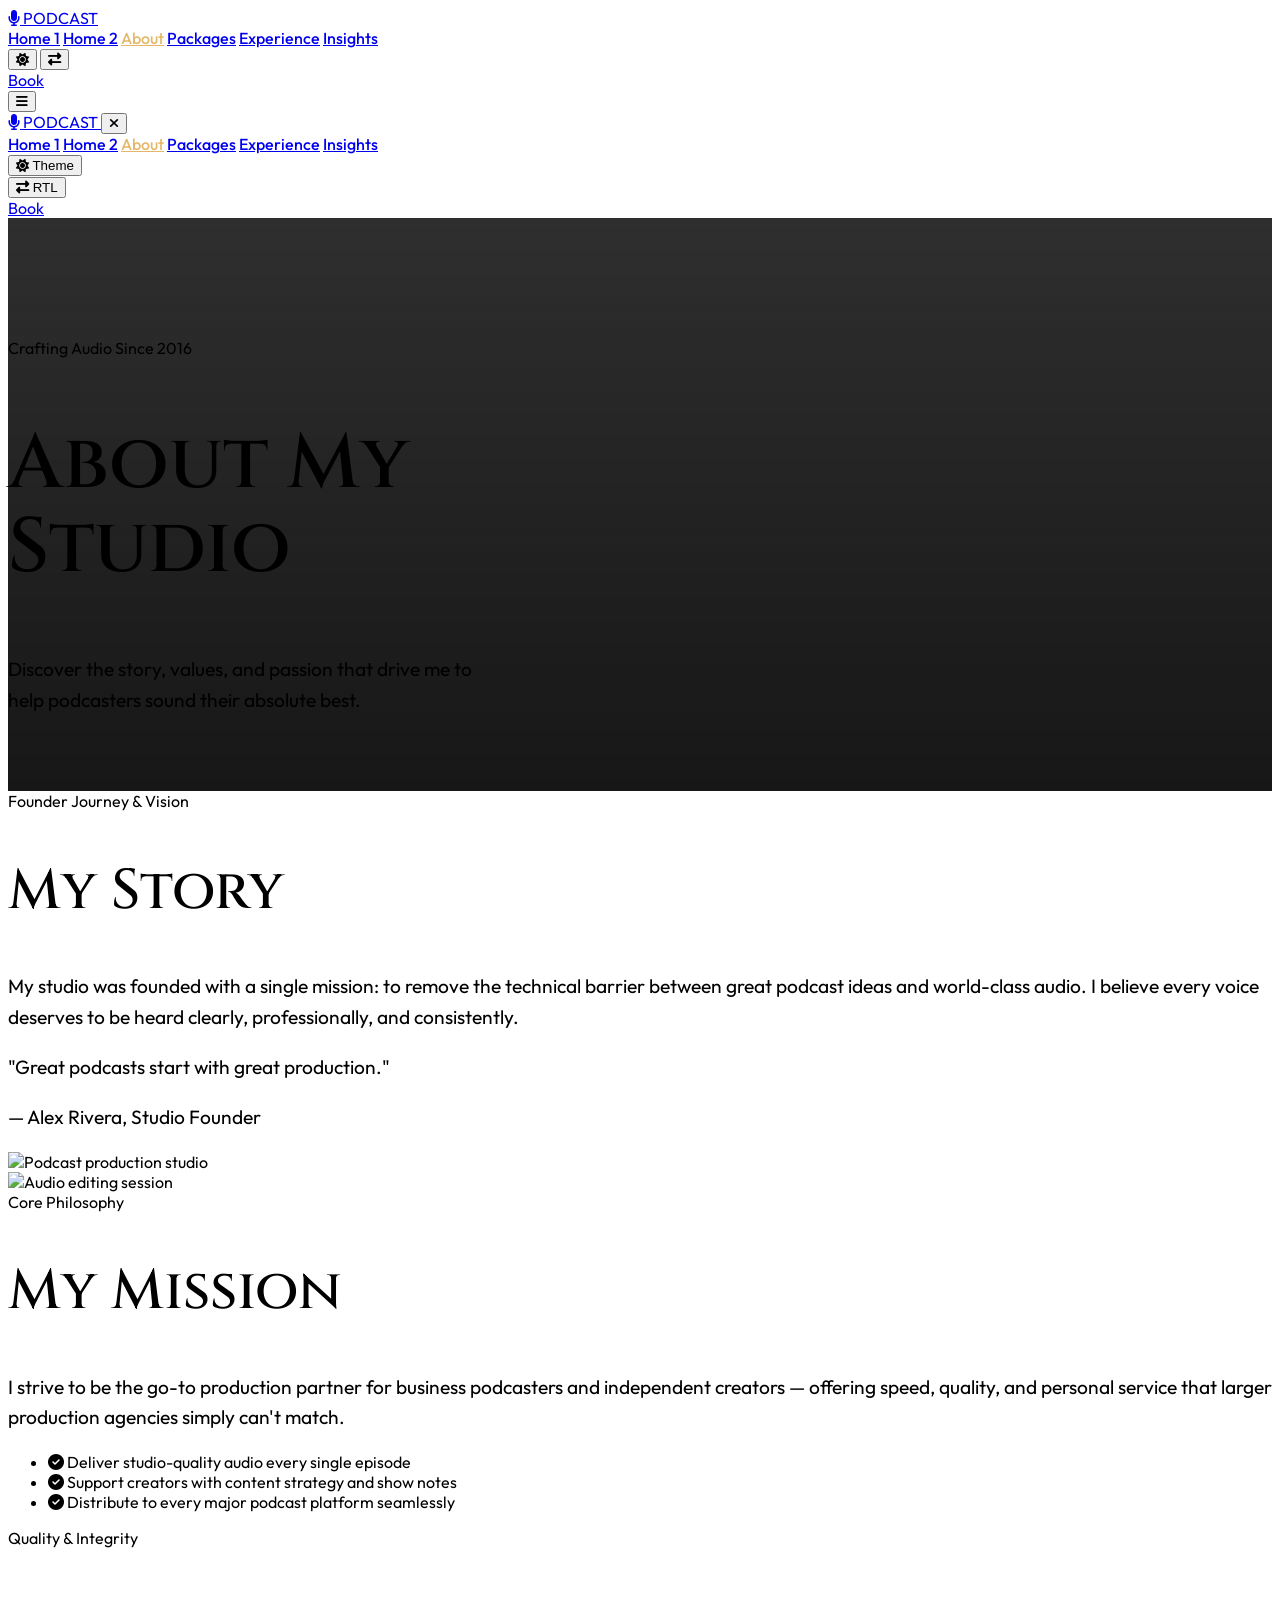
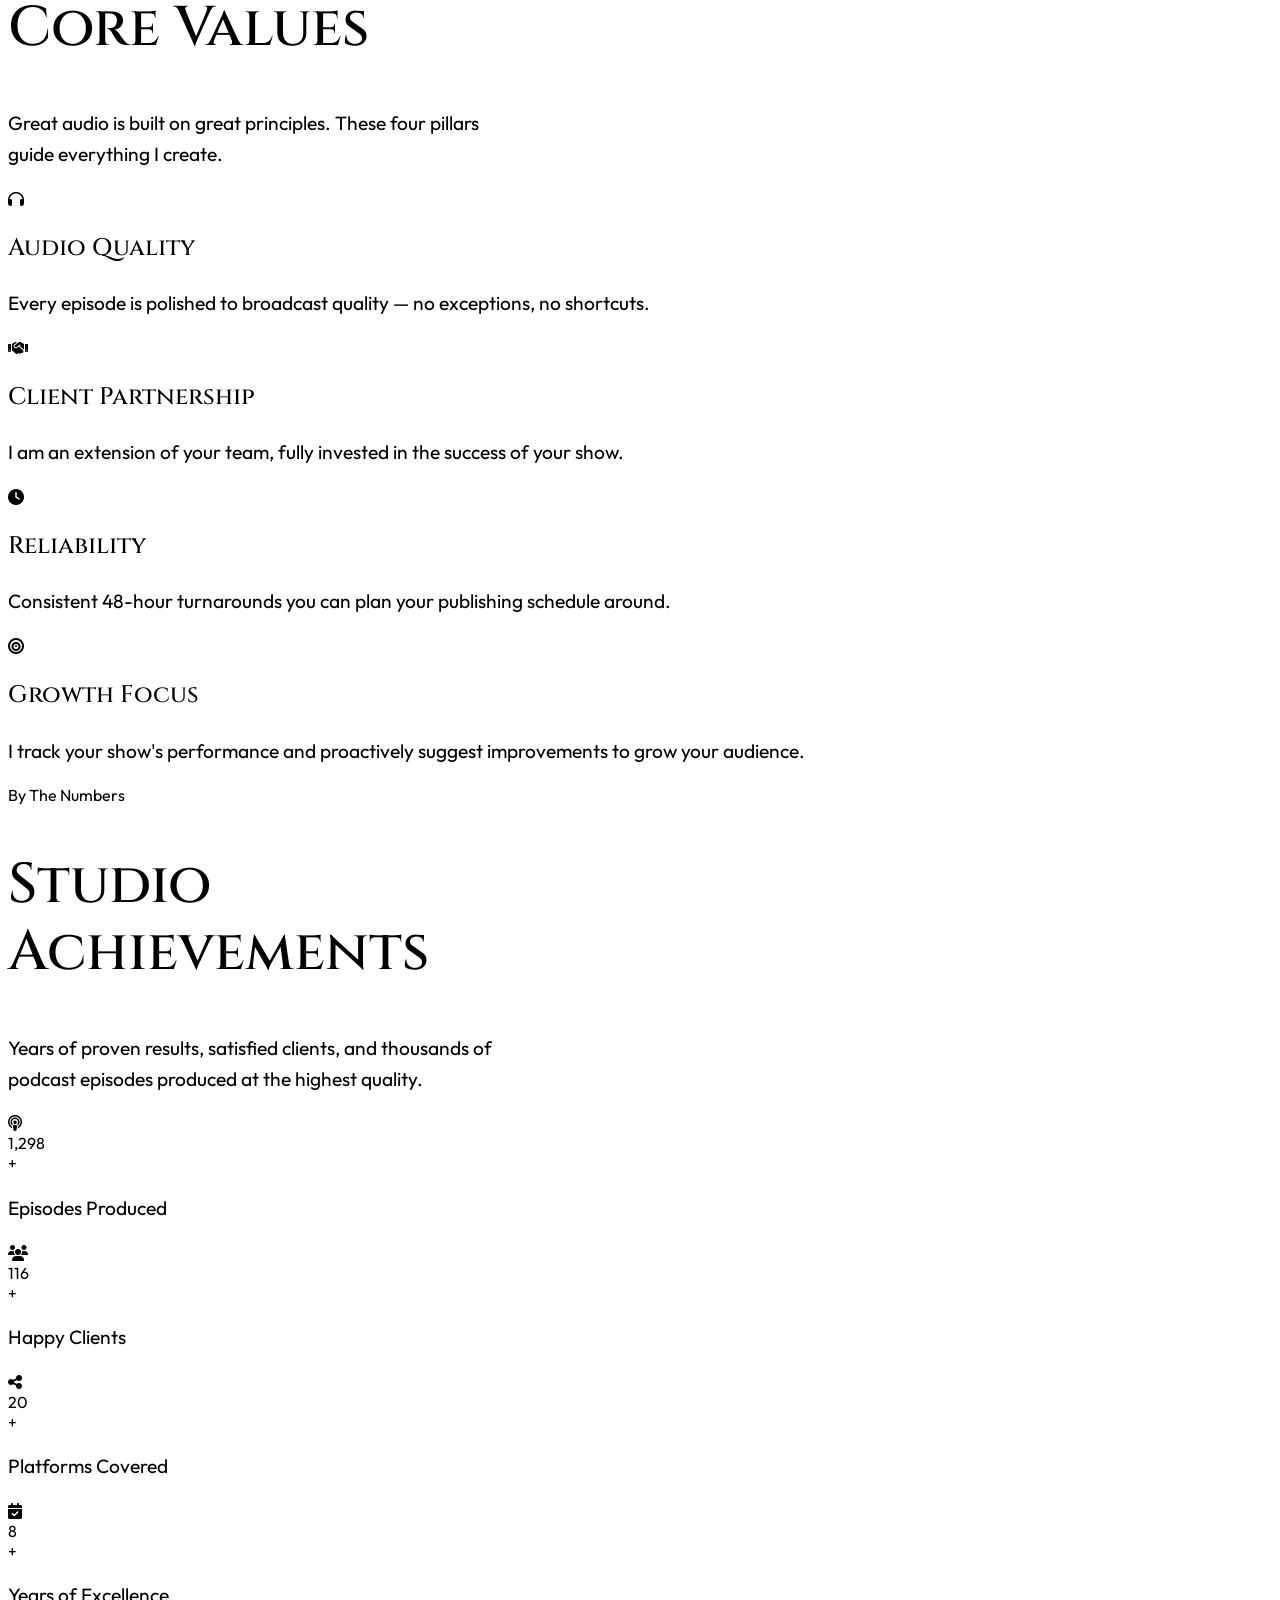
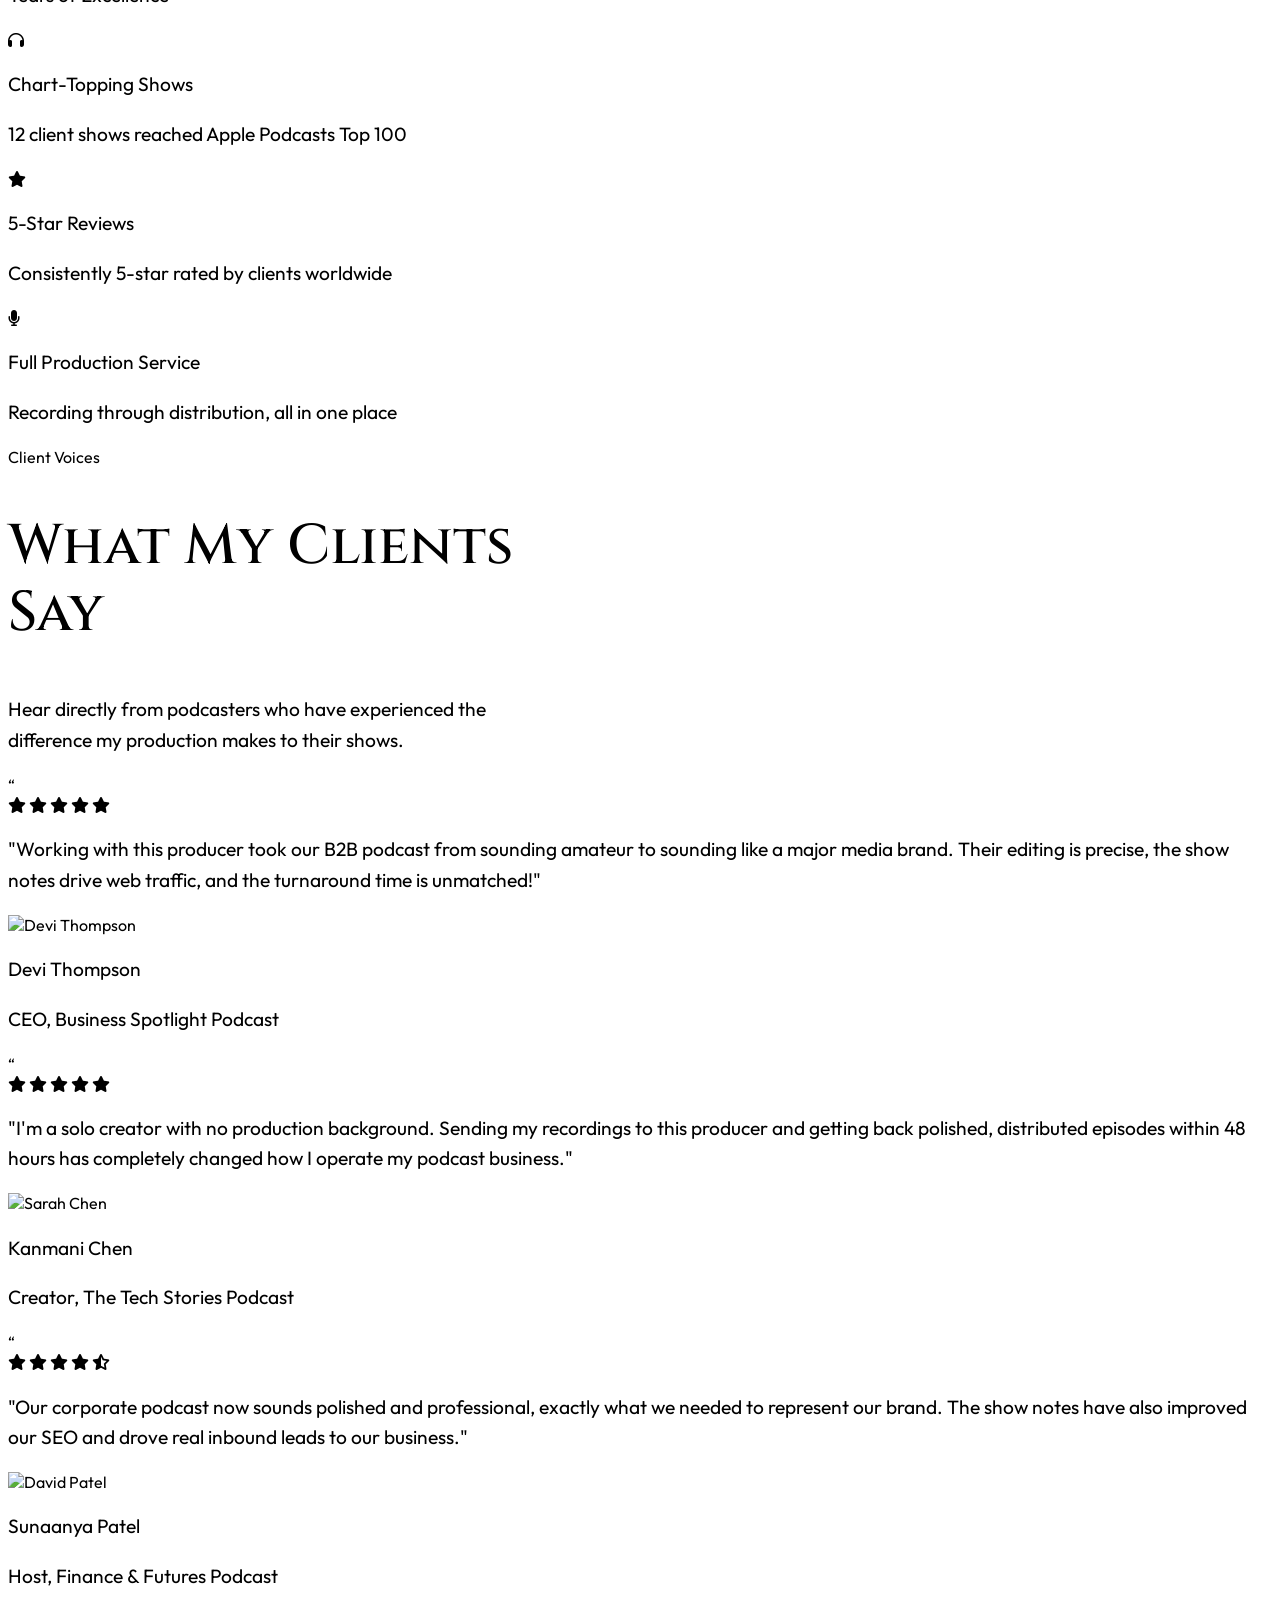
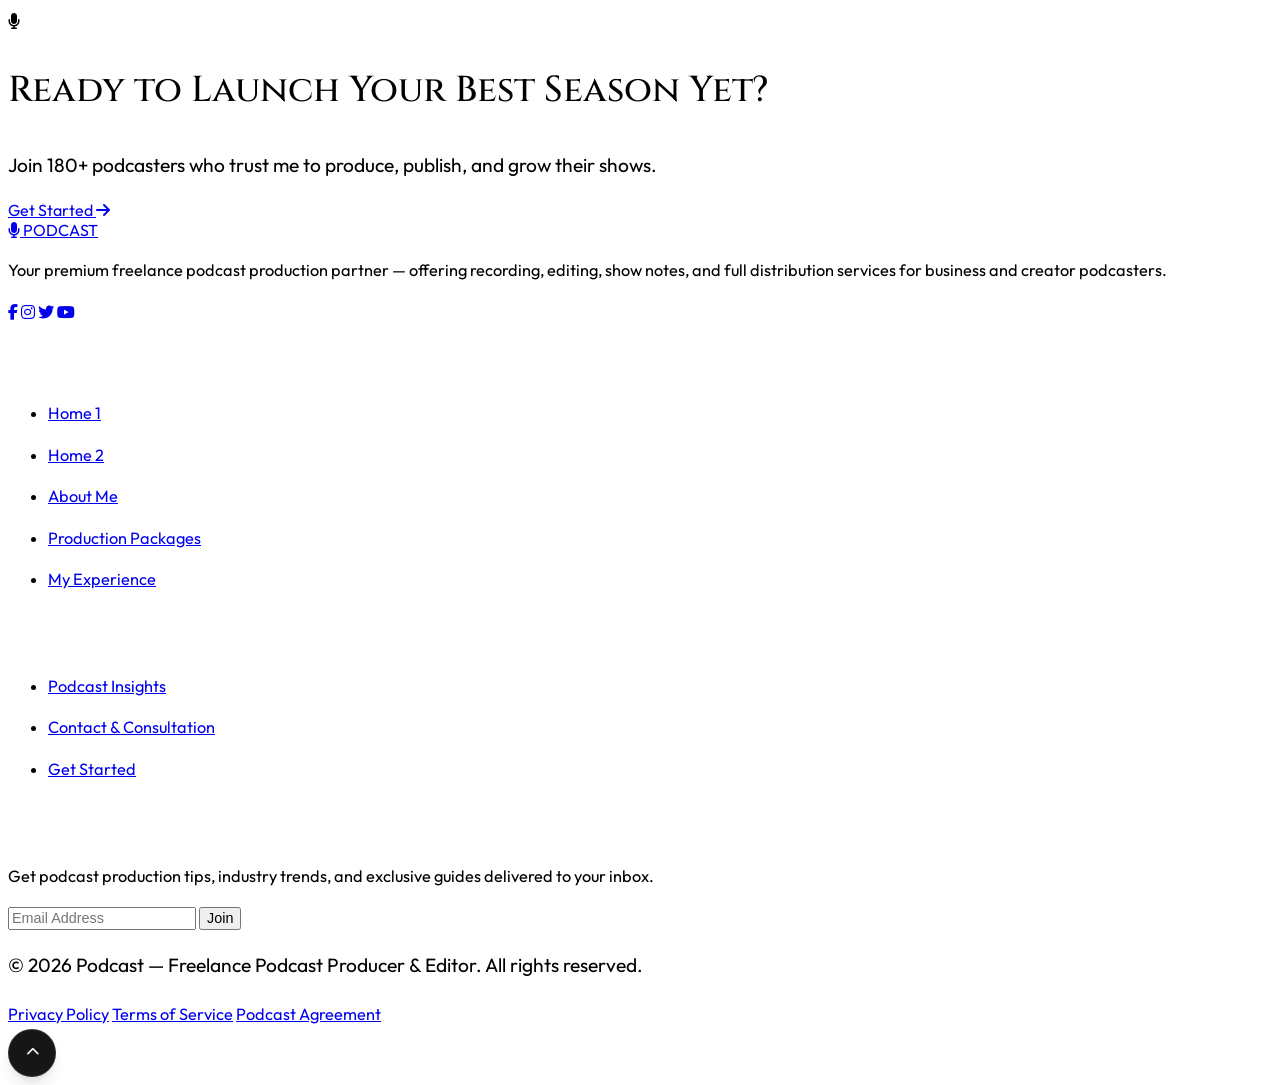
==== commit 1d43dc59: "U" ====
--- a/about.html
+++ b/about.html
@@ -22,9 +22,9 @@
         extend: {
           colors: {
             'brand-blue': {
-              DEFAULT: '#2563eb',
-              hover: '#1d4ed8',
-              dark: '#1e40af',
+              DEFAULT: '#e5b869',
+              hover: '#d4a359',
+              dark: '#b8893d',
             },
             'charcoal': {
               900: '#0a0a0a',
@@ -205,7 +205,7 @@
       <div class="grid grid-cols-1 lg:grid-cols-2 gap-16 items-center">
         <!-- Left: Image layout -->
         <div class="order-2 lg:order-1 relative">
-          <div class="absolute -inset-1 rounded-2xl bg-gradient-to-r from-royal-blue/25 to-purple-500/10 blur opacity-40"></div>
+          <div class="absolute -inset-1 rounded-2xl bg-gradient-to-r from-brand-blue/30 to-amber-500/20 blur opacity-40"></div>
           <div class="relative rounded-2xl overflow-hidden shadow-2xl p-1 bg-white/5 border border-white/10">
             <img src="https://encrypted-tbn0.gstatic.com/images?q=tbn:ANd9GcTdHnH7uPK-f9iyCu4mTZWMfiKW8yW2PJXwdZ-KbMtlJviJrvaEE84903Rh&s=10" alt="Audio editing session" class="w-full h-[380px] object-cover rounded-xl">
           </div>
@@ -440,7 +440,7 @@
         </div>
 
         <!-- Testimonial 2 -->
-        <div class="group relative flex flex-col h-full bg-charcoal-900 dark:bg-charcoal-800 border border-white/5 rounded-2xl p-8 shadow-xl hover:-translate-y-1 transition-all duration-400 overflow-hidden md:col-span-6 lg:col-span-4">
+        <div class="group relative flex flex-col h-full bg-slate-50 dark:bg-charcoal-800 border border-gray-100 dark:border-white/5 rounded-2xl p-8 shadow-sm hover:shadow-xl hover:-translate-y-1 transition-all duration-400 overflow-hidden md:col-span-6 lg:col-span-4">
           <div class="absolute top-0 left-0 right-0 h-1 bg-gradient-to-r from-brand-blue to-yellow-300 rounded-t-2xl"></div>
           <div class="text-brand-blue/25 text-7xl font-serif leading-none mb-4 select-none">&ldquo;</div>
           <div class="flex gap-1 mb-4 -mt-6">
@@ -450,14 +450,14 @@
             <i class="fas fa-star text-brand-blue text-xs"></i>
             <i class="fas fa-star text-brand-blue text-xs"></i>
           </div>
-          <p class="text-sm text-white/80 leading-relaxed mb-6 grow">
+          <p class="text-sm text-gray-600 dark:text-gray-300 leading-relaxed mb-6 grow">
             "I'm a solo creator with no production background. Sending my recordings to this producer and getting back polished, distributed episodes within 48 hours has completely changed how I operate my podcast business."
           </p>
           <div class="flex items-center gap-4 mt-auto pt-4 border-t border-white/10 h-20">
             <img src="https://encrypted-tbn0.gstatic.com/images?q=tbn:ANd9GcTE8I0unqSQaNtnwcqL_ZZqk3Cfdh_WURCX1hGhZYphvGKVWjmDMh_sGyg&s=10" alt="Sarah Chen" class="w-12 h-12 rounded-full object-cover border-2 border-brand-blue/50 shrink-0">
             <div>
-              <p class="font-serif font-bold text-white text-sm md:text-xs lg:text-sm">Kanmani Chen</p>
-              <p class="text-xs md:text-[10px] lg:text-xs text-gray-400">Creator, The Tech Stories Podcast</p>
+              <p class="font-serif font-bold text-gray-900 dark:text-white text-sm md:text-xs lg:text-sm">Kanmani Chen</p>
+              <p class="text-xs md:text-[10px] lg:text-xs text-gray-500 dark:text-gray-400">Creator, The Tech Stories Podcast</p>
             </div>
           </div>
         </div>
@@ -494,7 +494,7 @@
           <i class="fas fa-microphone text-brand-blue text-3xl"></i>
           <h3 class="font-serif font-bold text-white text-2xl md:text-3xl">Ready to Launch Your Best Season Yet?</h3>
           <p class="text-gray-400 text-sm max-w-md mx-auto">Join 180+ podcasters who trust me to produce, publish, and grow their shows.</p>
-          <a href="contact.html" class="inline-block mt-4 bg-brand-blue hover:bg-brand-blue-hover text-black font-semibold text-sm tracking-widest uppercase px-8 py-3 rounded-full transition-all duration-300 shadow-lg hover:shadow-brand-blue/30">
+          <a href="contact.html" class="inline-block mt-4 bg-brand-blue hover:bg-brand-blue-hover text-black font-bold text-sm tracking-widest uppercase px-8 py-3 rounded-full transition-all duration-300 shadow-lg hover:shadow-brand-blue/30">
             Get Started <i class="fas fa-arrow-right ml-2"></i>
           </a>
         </div>
@@ -543,7 +543,7 @@
           <h4 class="text-gray-900 dark:text-white font-serif font-semibold uppercase tracking-wider text-xs">Resources</h4>
           <ul class="space-y-2 text-xs">
             
-            <li><a href="blog.html" class="hover:text-brand-blue transition-colors font-semibold text-brand-blue">Podcast Insights</a></li>
+            <li><a href="blog.html" class="hover:text-brand-blue transition-colors">Podcast Insights</a></li>
             <li><a href="contact.html" class="hover:text-brand-blue transition-colors">Contact & Consultation</a></li>
             
             <li><a href="contact.html" class="hover:text-brand-blue transition-colors">Get Started</a></li>
@@ -557,7 +557,7 @@
           <form id="newsletter-form" class="space-y-2">
             <div class="relative">
               <input type="email" placeholder="Email Address" required class="w-full bg-white dark:bg-charcoal-800 border border-gray-200 dark:border-white/10 text-gray-900 dark:text-white rounded-full px-4 py-2 text-xs focus:outline-none focus:border-brand-blue">
-              <button type="submit" class="absolute right-1.5 top-1.5 bg-brand-blue hover:bg-brand-blue-hover text-black px-3 py-1 rounded-full text-xs font-semibold">Join</button>
+              <button type="submit" class="absolute right-1.5 top-1.5 bg-brand-blue hover:bg-brand-blue-hover text-black px-3 py-1 rounded-full text-xs font-bold">Join</button>
             </div>
           </form>
         </div>
--- a/assets/css/custom.css
+++ b/assets/css/custom.css
@@ -3,8 +3,8 @@
 :root {
   --font-serif: 'Cinzel', serif;
   --font-sans: 'Outfit', sans-serif;
-  --color-brand-blue: #2563eb;
-  --color-brand-blue-hover: #1d4ed8;
+  --color-brand-blue: #e5b869;
+  --color-brand-blue-hover: #d4a359;
   --color-dark: #0a0a0a;
 }
 
@@ -71,11 +71,11 @@
 
 /* Custom glow animations */
 .glow-brand-blue {
-  box-shadow: 0 0 20px rgba(37, 99, 235, 0.15);
+  box-shadow: 0 0 20px rgba(229, 184, 105, 0.2);
 }
 
 .glow-brand-blue-hover:hover {
-  box-shadow: 0 0 30px rgba(37, 99, 235, 0.3);
+  box-shadow: 0 0 30px rgba(229, 184, 105, 0.35);
 }
 
 /* RTL layout helpers */
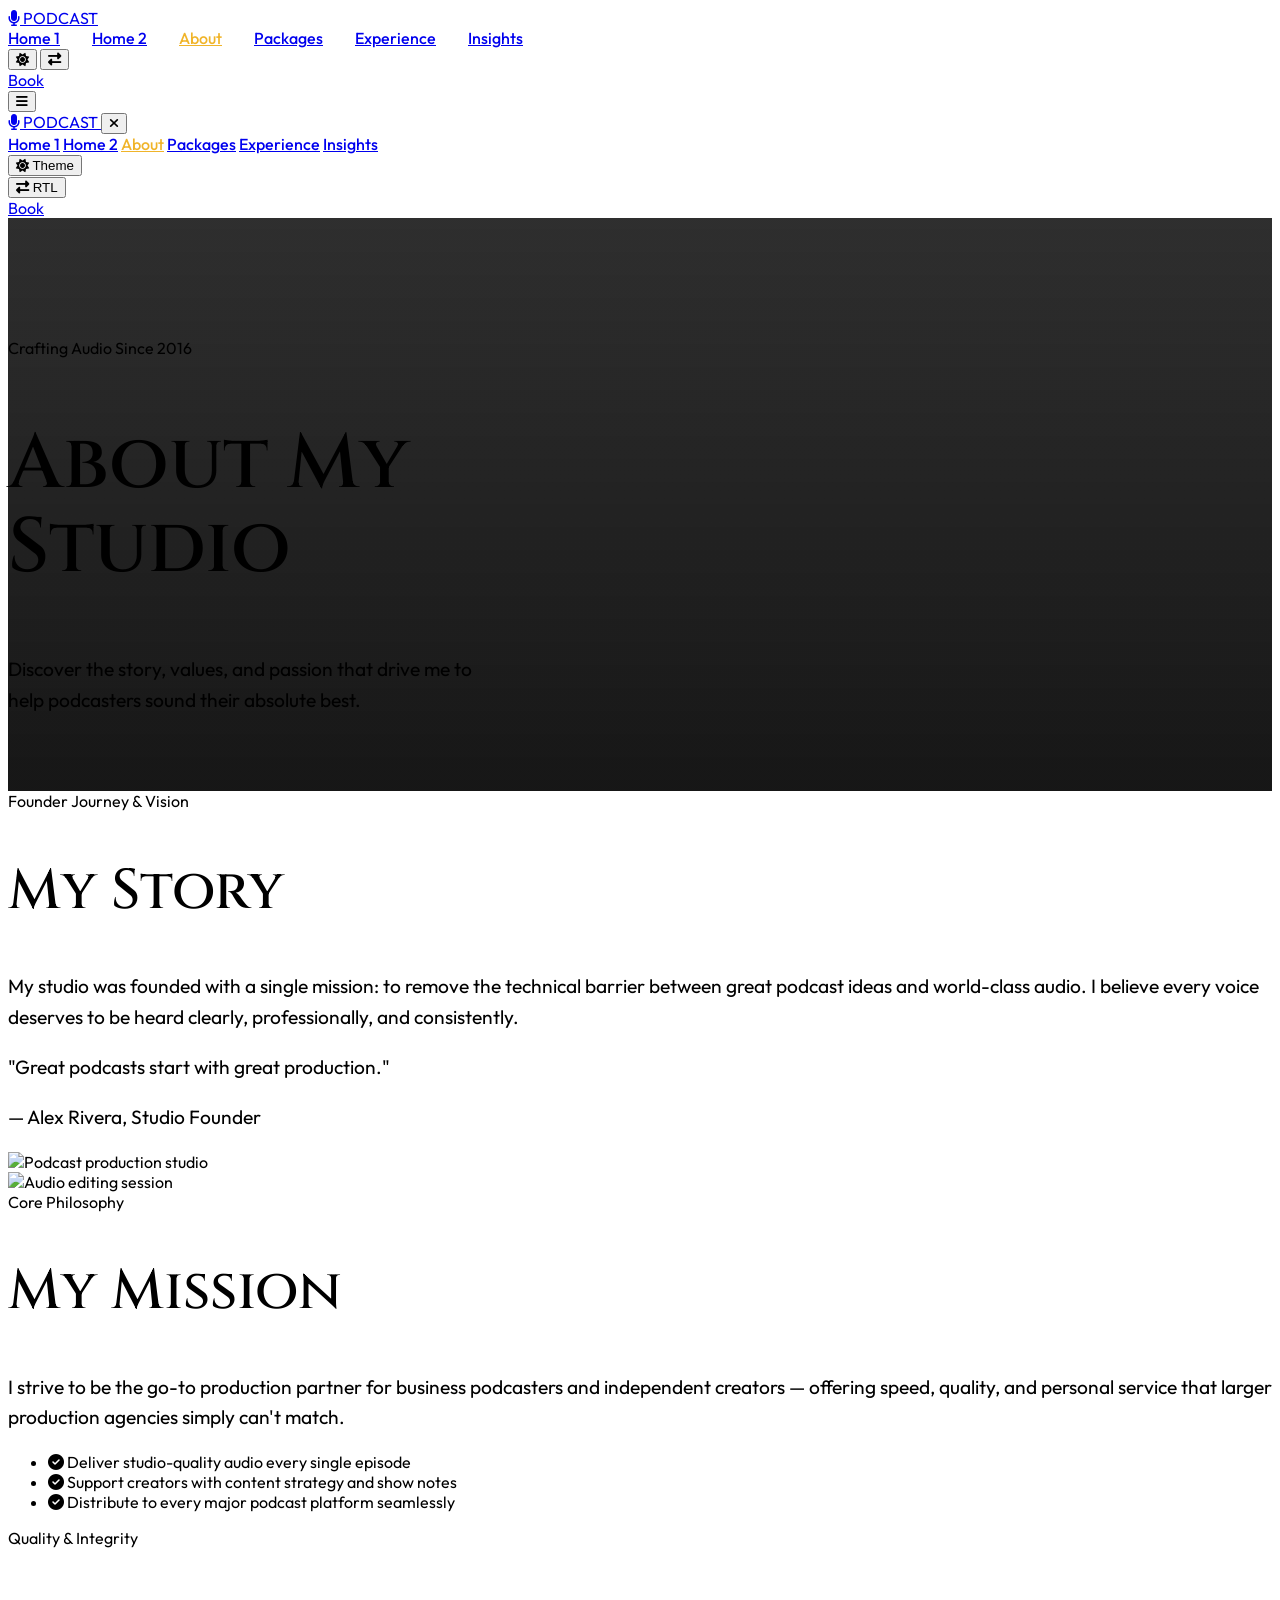
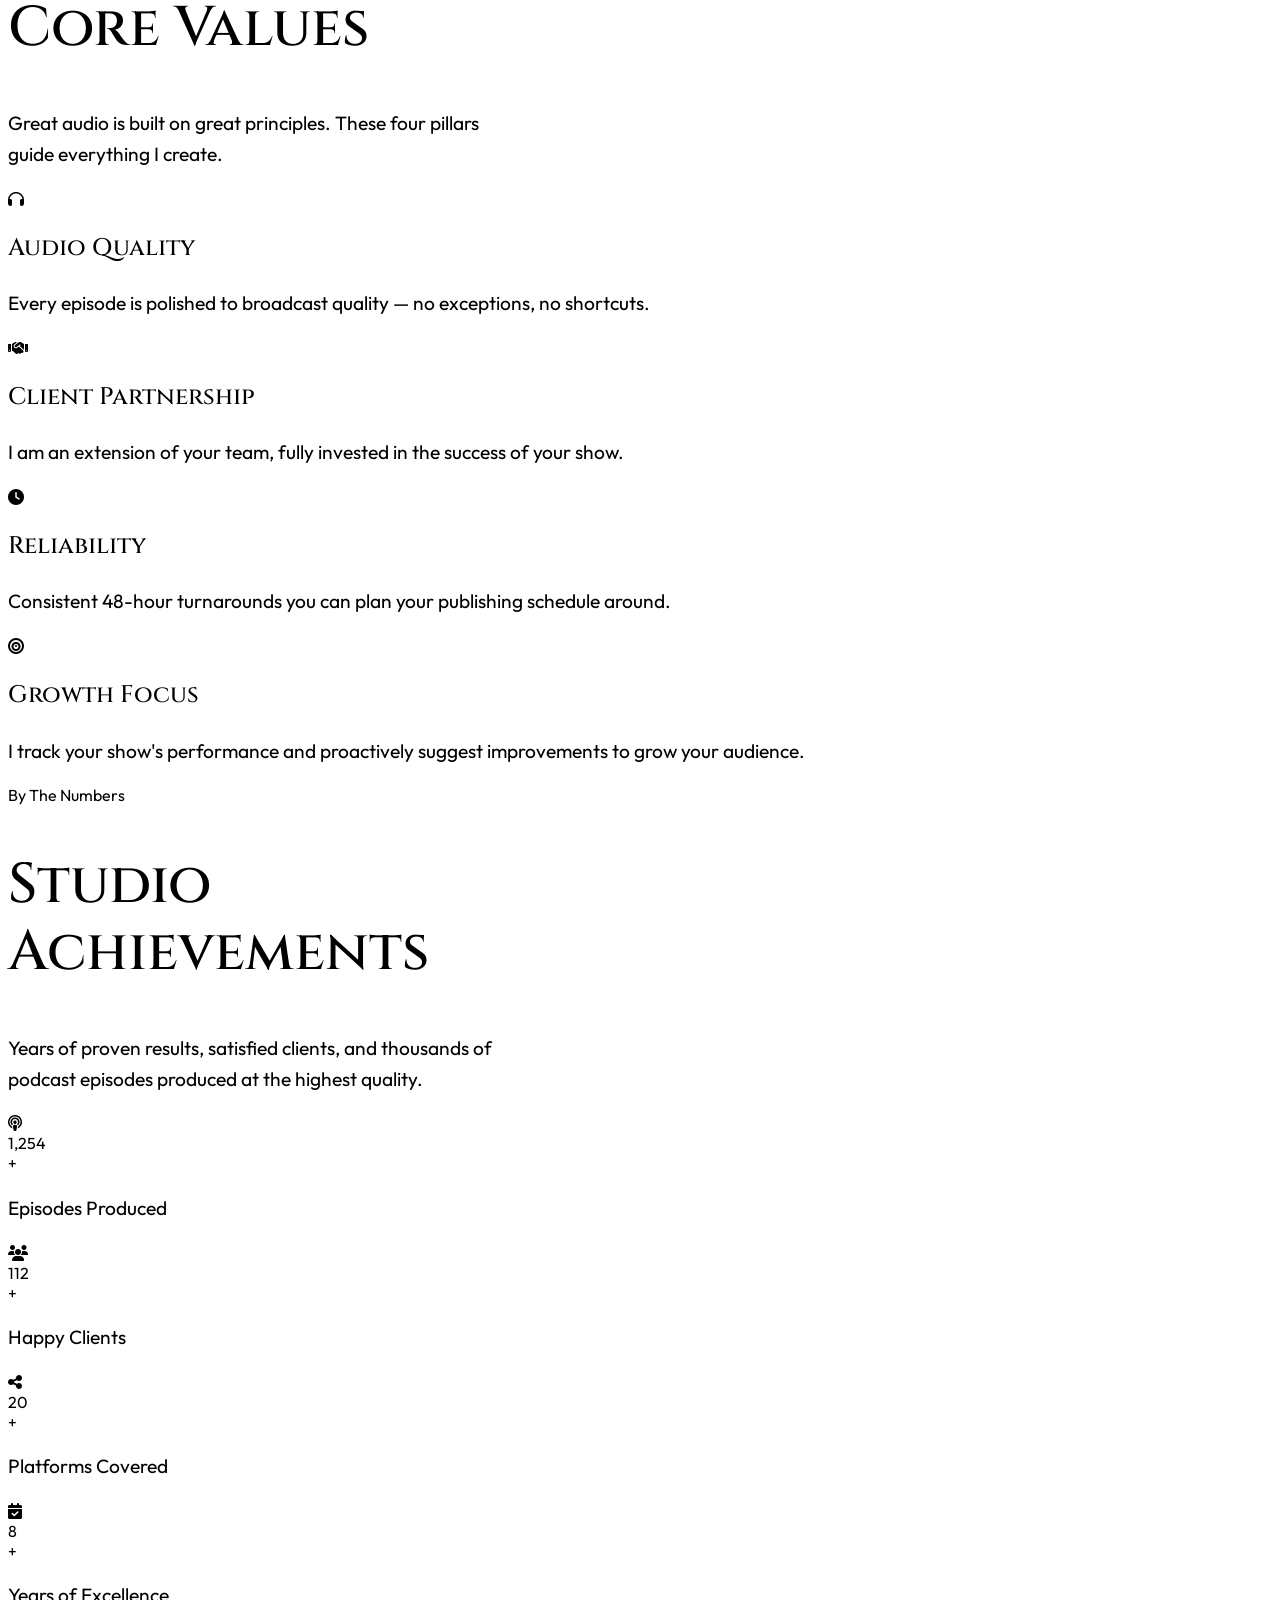
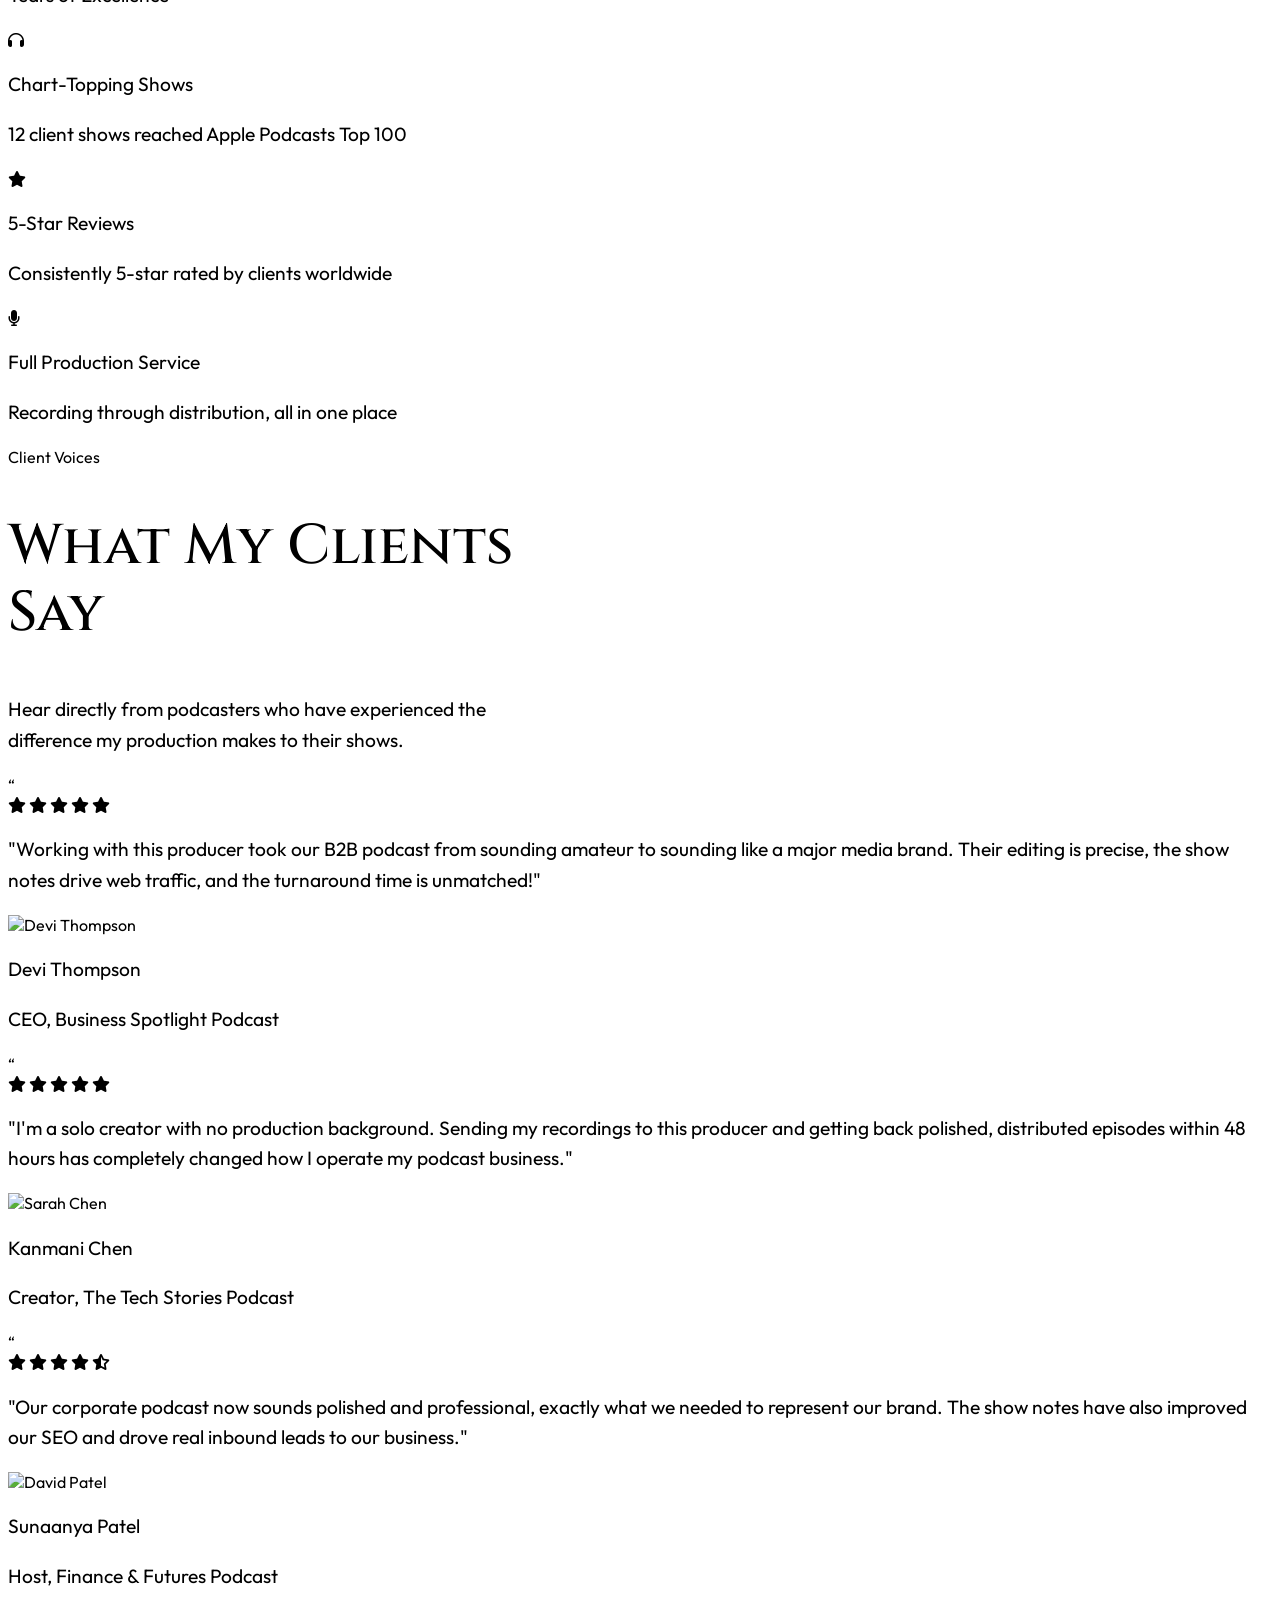
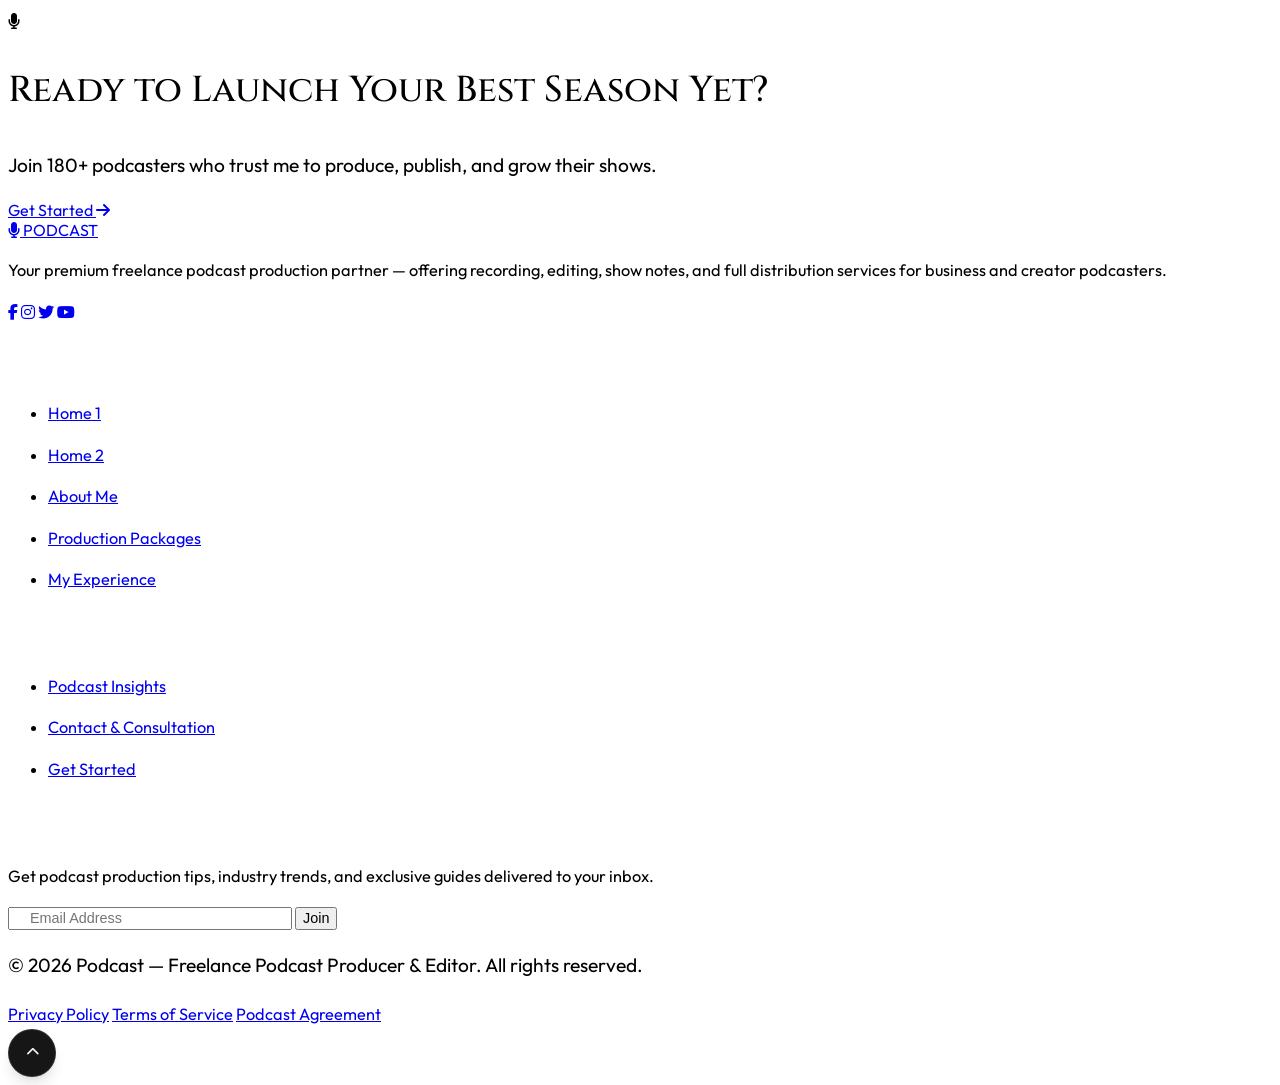
==== commit 9f3d479f: "U" ====
--- a/about.html
+++ b/about.html
@@ -22,8 +22,8 @@
         extend: {
           colors: {
             'brand-blue': {
-              DEFAULT: '#e5b869',
-              hover: '#d4a359',
+              DEFAULT: '#f0b429',
+              hover: '#d99f1e',
               dark: '#b8893d',
             },
             'charcoal': {
@@ -59,15 +59,15 @@
       <div class="flex items-center justify-between h-16">
         
         <!-- Logo -->
-        <a href="index.html" class="flex items-center space-x-2 gap-2 text-white font-serif tracking-widest text-xl md:text-2xl font-bold group">
-          <span class="text-brand-blue group-hover:text-white transition-colors duration-300">
+        <a href="index.html" class="flex items-center space-x-2 gap-2 text-white font-serif tracking-widest text-xl md:text-2xl font-bold">
+          <span class="text-brand-blue">
             <i class="fas fa-microphone"></i>
           </span>
           <span class="text-gray-900 dark:text-white">PODCAST</span>
         </a>
 
         <!-- Desktop Navigation Links -->
-        <nav class="hidden lg:flex items-center lg:space-x-4 lg:mx-6 xl:space-x-8 xl:mx-10">
+        <nav class="hidden lg:flex items-center gap-4 xl:gap-8 lg:mx-6 xl:mx-10">
           <a href="index.html" class="nav-link font-medium text-sm tracking-wider uppercase text-gray-600 dark:text-gray-300 hover:text-brand-blue dark:hover:text-brand-blue transition-colors py-2 border-b-2 border-transparent">Home 1</a>
           <a href="home2.html" class="nav-link font-medium text-sm tracking-wider uppercase text-gray-600 dark:text-gray-300 hover:text-brand-blue dark:hover:text-brand-blue transition-colors py-2 border-b-2 border-transparent">Home 2</a>
           <a href="about.html" class="nav-link font-medium text-sm tracking-wider uppercase text-gray-900 dark:text-white hover:text-brand-blue transition-colors py-2 border-b-2 border-transparent">About</a>
@@ -492,7 +492,7 @@
         <div class="absolute inset-0 bg-[radial-gradient(ellipse_at_center,_var(--tw-gradient-stops))] from-brand-blue/10 via-transparent to-transparent pointer-events-none"></div>
         <div class="relative z-10 space-y-4">
           <i class="fas fa-microphone text-brand-blue text-3xl"></i>
-          <h3 class="font-serif font-bold text-white text-2xl md:text-3xl">Ready to Launch Your Best Season Yet?</h3>
+          <h3 dir="auto" class="font-serif font-bold text-white text-2xl md:text-3xl">Ready to Launch Your Best Season Yet?</h3>
           <p class="text-gray-400 text-sm max-w-md mx-auto">Join 180+ podcasters who trust me to produce, publish, and grow their shows.</p>
           <a href="contact.html" class="inline-block mt-4 bg-brand-blue hover:bg-brand-blue-hover text-black font-bold text-sm tracking-widest uppercase px-8 py-3 rounded-full transition-all duration-300 shadow-lg hover:shadow-brand-blue/30">
             Get Started <i class="fas fa-arrow-right ml-2"></i>
@@ -556,8 +556,8 @@
           <p class="text-xs text-gray-700 dark:text-gray-300">Get podcast production tips, industry trends, and exclusive guides delivered to your inbox.</p>
           <form id="newsletter-form" class="space-y-2">
             <div class="relative">
-              <input type="email" placeholder="Email Address" required class="w-full bg-white dark:bg-charcoal-800 border border-gray-200 dark:border-white/10 text-gray-900 dark:text-white rounded-full px-4 py-2 text-xs focus:outline-none focus:border-brand-blue">
-              <button type="submit" class="absolute right-1.5 top-1.5 bg-brand-blue hover:bg-brand-blue-hover text-black px-3 py-1 rounded-full text-xs font-bold">Join</button>
+              <input type="email" placeholder="Email Address" required class="w-full bg-white dark:bg-charcoal-800 border border-gray-200 dark:border-white/10 text-gray-900 dark:text-white rounded-full ltr:pl-4 ltr:pr-20 rtl:pr-4 rtl:pl-20 py-2 text-xs focus:outline-none focus:border-brand-blue">
+              <button type="submit" class="absolute ltr:right-1.5 rtl:left-1.5 top-1.5 bg-brand-blue hover:bg-brand-blue-hover text-black px-3 py-1 rounded-full text-xs font-bold">Join</button>
             </div>
           </form>
         </div>
@@ -566,7 +566,7 @@
 
       <div class="border-t border-gray-200 dark:border-white/5 mt-12 pt-6 flex flex-col md:flex-row items-center justify-between text-xs text-gray-600 dark:text-gray-400 gap-4">
         <p>&copy; 2026 Podcast &mdash; Freelance Podcast Producer & Editor. All rights reserved.</p>
-        <div class="flex space-x-6 gap-2">
+        <div class="flex items-center gap-6">
           <a href="#" class="hover:text-gray-900 dark:hover:text-white">Privacy Policy</a>
           <a href="#" class="hover:text-gray-900 dark:hover:text-white">Terms of Service</a>
           <a href="#" class="hover:text-gray-900 dark:hover:text-white">Podcast Agreement</a>
--- a/assets/css/custom.css
+++ b/assets/css/custom.css
@@ -3,8 +3,8 @@
 :root {
   --font-serif: 'Cinzel', serif;
   --font-sans: 'Outfit', sans-serif;
-  --color-brand-blue: #e5b869;
-  --color-brand-blue-hover: #d4a359;
+  --color-brand-blue: #f0b429;
+  --color-brand-blue-hover: #d99f1e;
   --color-dark: #0a0a0a;
 }
 
@@ -304,4 +304,65 @@
     padding-top: 7.5rem !important;
     padding-bottom: 3.5rem !important;
   }
+}
+
+/* Header navigation spacing fix for LTR & RTL */
+header nav {
+  display: flex !important;
+  gap: 1.25rem !important;
+}
+
+@media (min-width: 1280px) {
+  header nav {
+    gap: 2rem !important;
+  }
+}
+
+html[dir="rtl"] header nav {
+  direction: rtl;
+  gap: 1.25rem !important;
+}
+
+@media (min-width: 1280px) {
+  html[dir="rtl"] header nav {
+    gap: 2rem !important;
+  }
+}
+
+/* Footer newsletter input LTR & RTL layout fixes */
+#newsletter-form .relative input[type="email"] {
+  padding-right: 5rem !important;
+  padding-left: 1.25rem !important;
+}
+
+#newsletter-form .relative button[type="submit"] {
+  right: 0.375rem !important;
+  left: auto !important;
+}
+
+html[dir="rtl"] #newsletter-form .relative input[type="email"] {
+  padding-left: 5rem !important;
+  padding-right: 1.25rem !important;
+  text-align: right !important;
+}
+
+html[dir="rtl"] #newsletter-form .relative button[type="submit"] {
+  left: 0.375rem !important;
+  right: auto !important;
+}
+
+/* FAQ Accordion typography & RTL fixes */
+details summary {
+  gap: 1rem !important;
+}
+
+details summary h3 {
+  direction: ltr !important;
+  unicode-bidi: isolate !important;
+}
+
+html[dir="rtl"] details summary h3 {
+  direction: ltr !important;
+  unicode-bidi: isolate !important;
+  text-align: right !important;
 }
